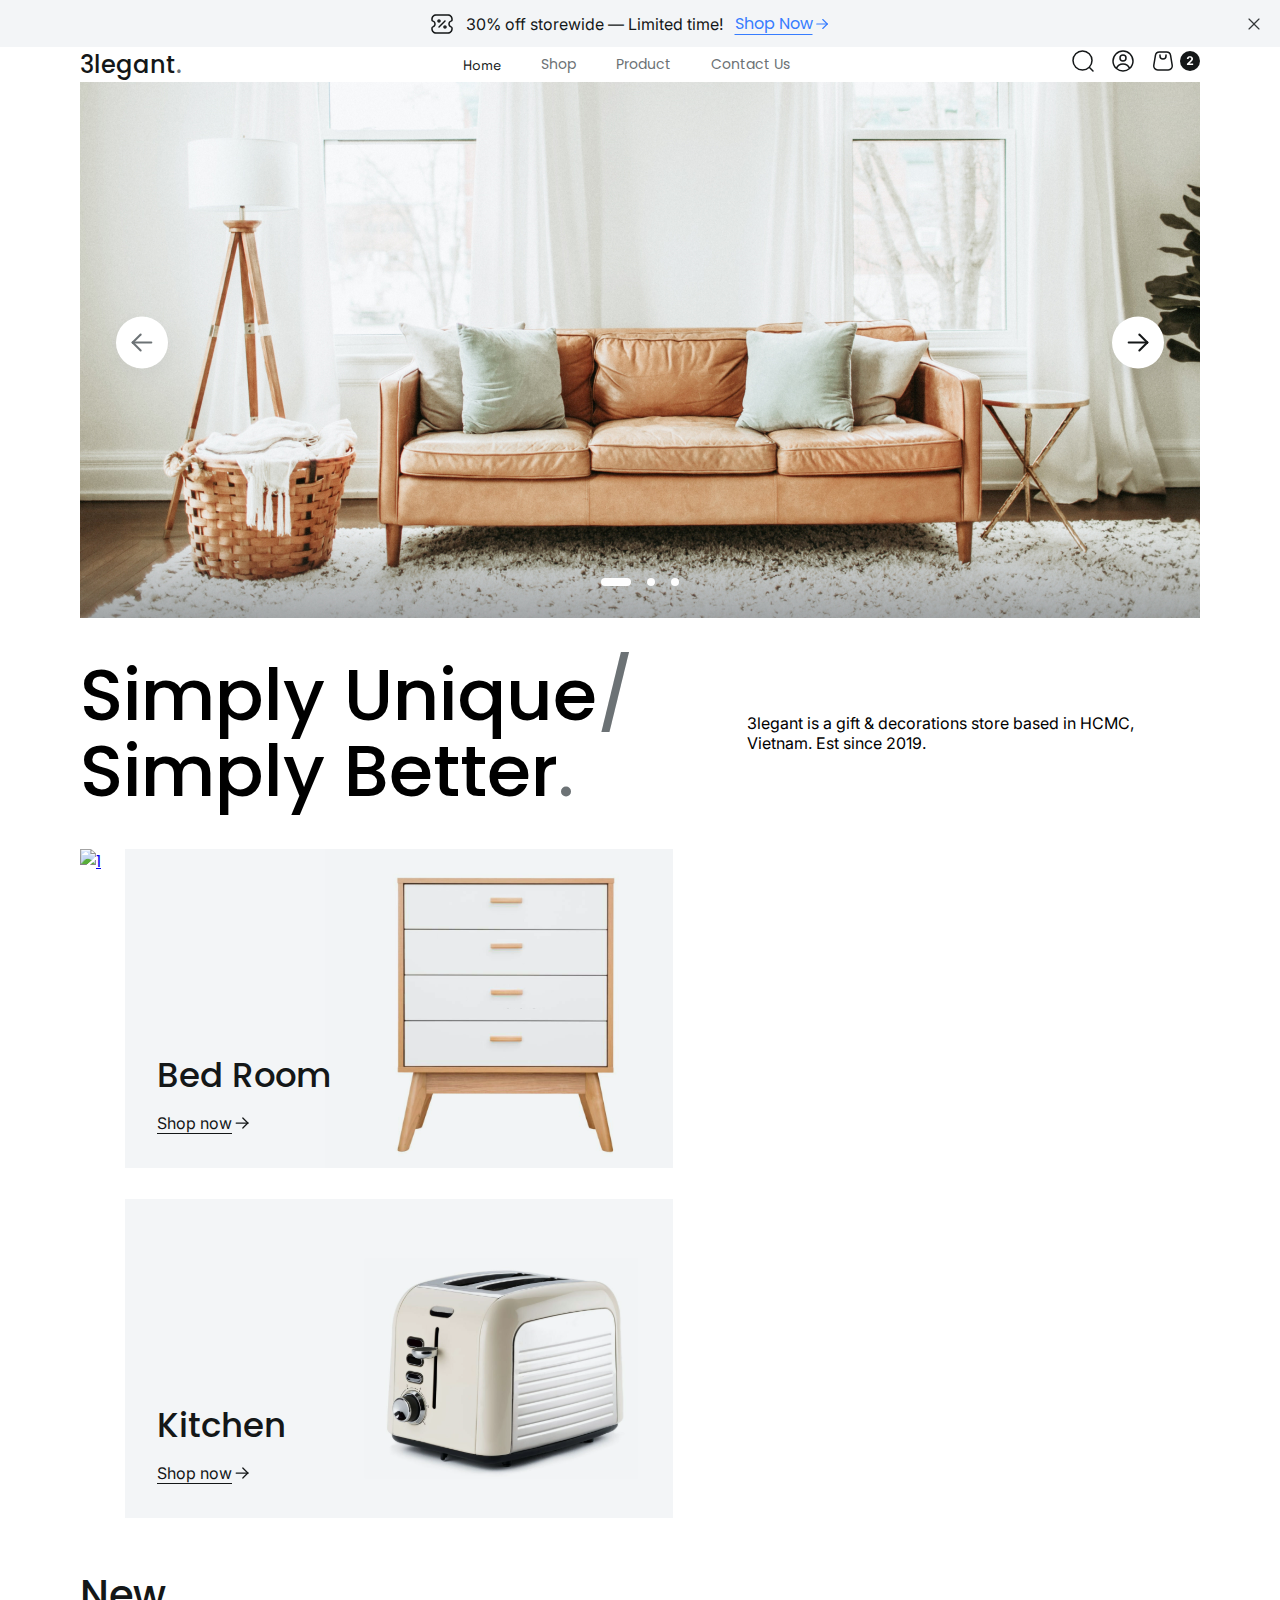
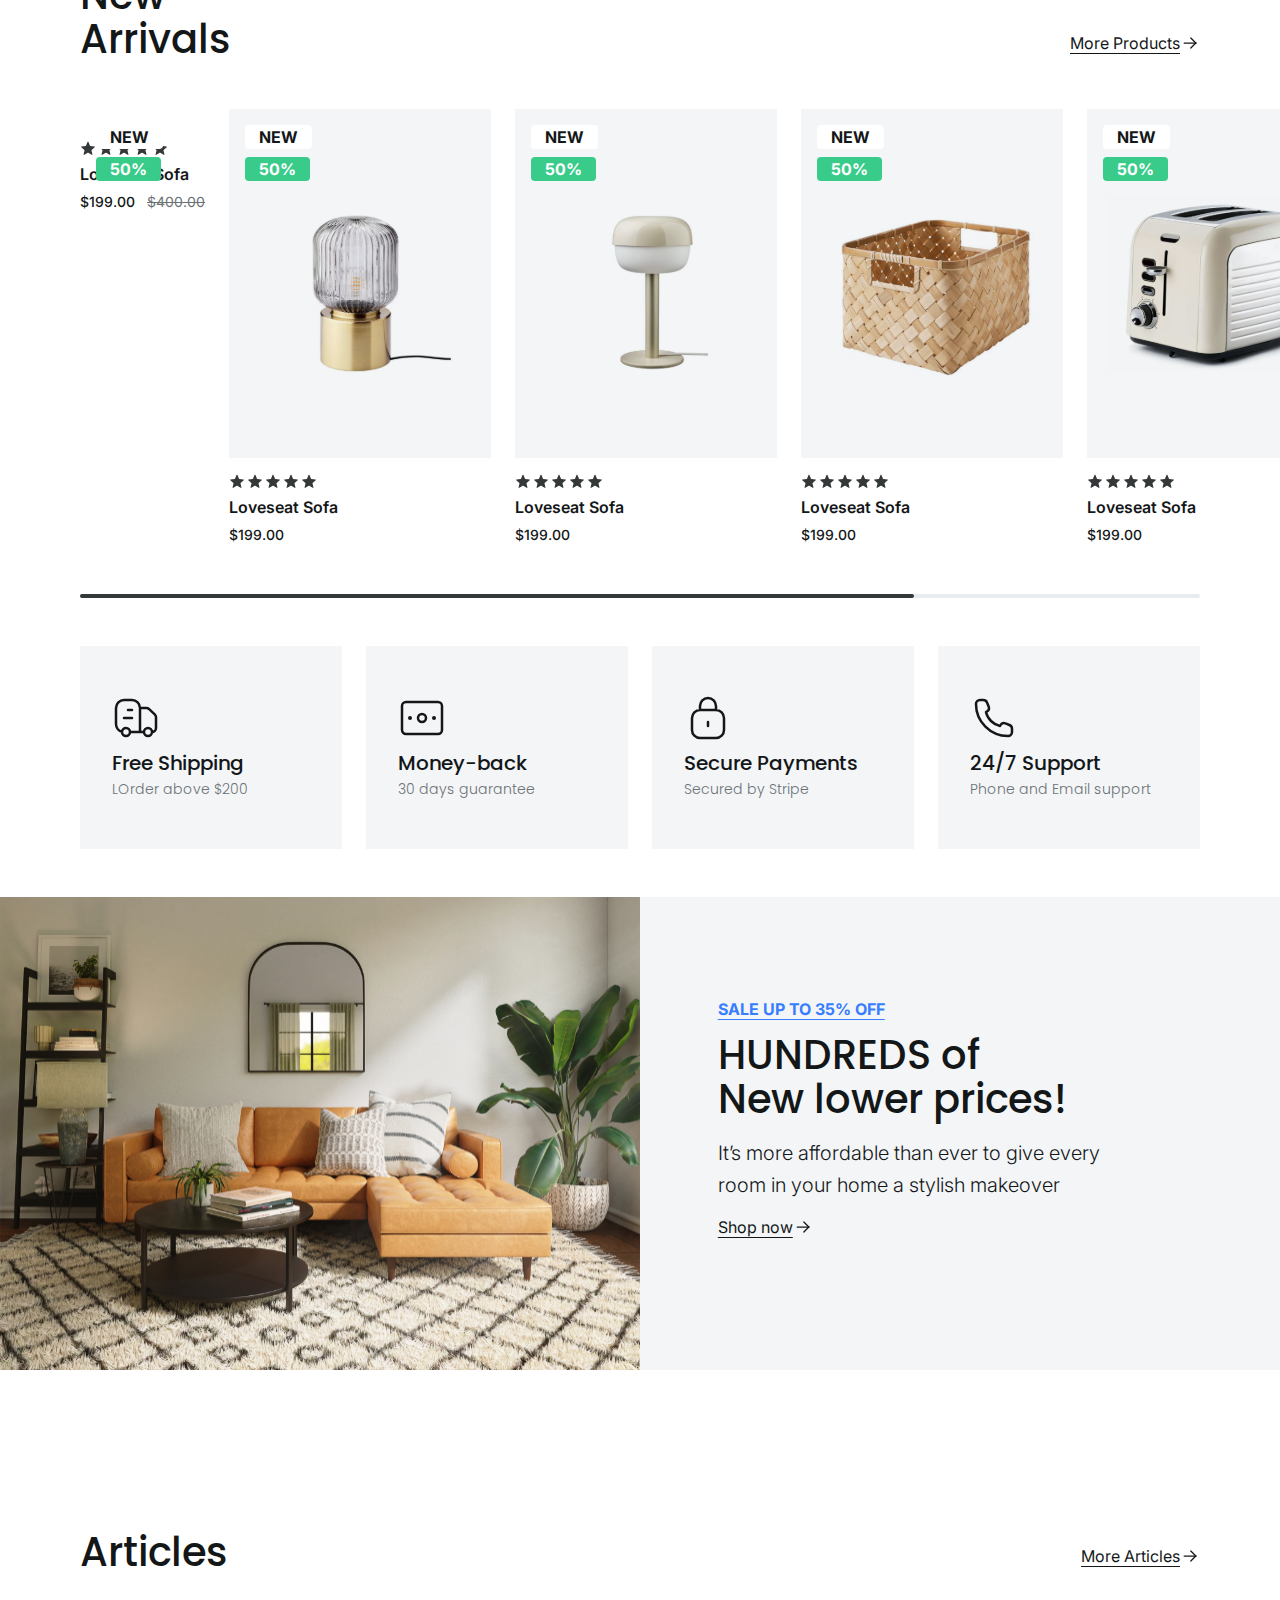
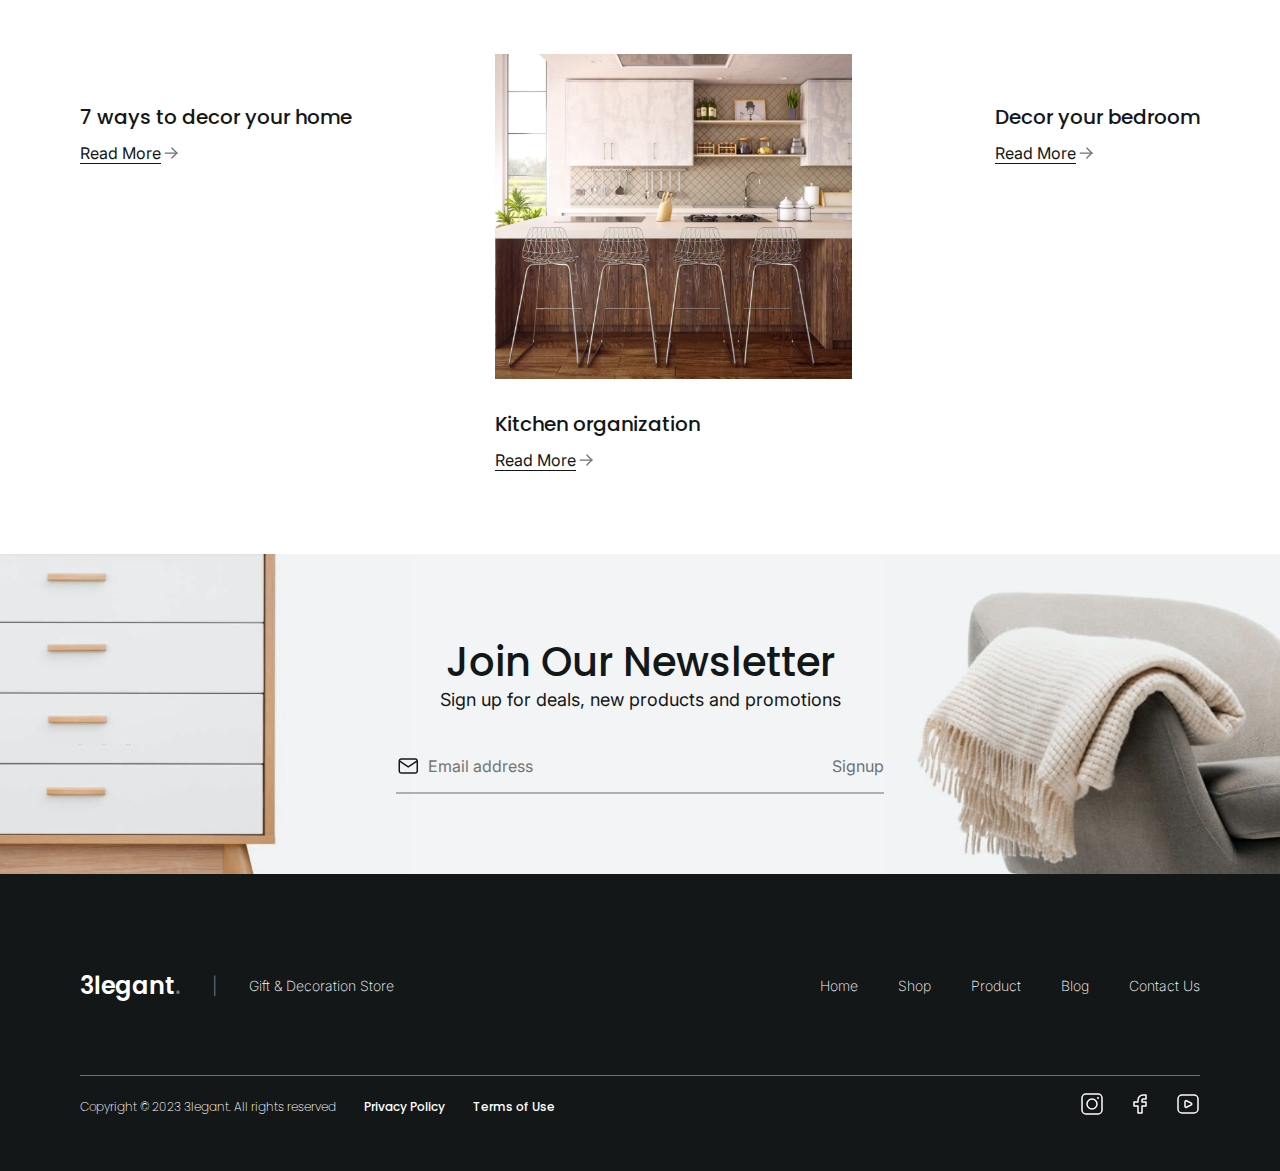
==== 1str.html @ 4059d868 "начало 2 страницы" ====
<!DOCTYPE html>
<html lang="ru">

<head>
    <meta charset="UTF-8">
    <meta name="viewport" content="width=device-width, initial-scale=1.0">
    <title>Document</title>

    <link rel="preconnect" href="https://fonts.googleapis.com">
    <link rel="preconnect" href="https://fonts.gstatic.com" crossorigin>
    <link
        href="https://fonts.googleapis.com/css2?family=Montserrat:wght@100..900&family=Poppins:ital,wght@0,100;0,200;0,300;0,400;0,500;0,600;0,700;0,800;0,900;1,100;1,200;1,300;1,400;1,500;1,600;1,700;1,800;1,900&display=swap"
        rel="stylesheet">
    <link rel="preconnect" href="https://fonts.googleapis.com">
    <link rel="preconnect" href="https://fonts.gstatic.com" crossorigin>
    <link
        href="https://fonts.googleapis.com/css2?family=Inter:ital,opsz,wght@0,14..32,100..900;1,14..32,100..900&family=Montserrat:wght@100..900&family=Poppins:ital,wght@0,100;0,200;0,300;0,400;0,500;0,600;0,700;0,800;0,900;1,100;1,200;1,300;1,400;1,500;1,600;1,700;1,800;1,900&display=swap"
        rel="stylesheet">
    <link rel="preconnect" href="https://fonts.googleapis.com">
    <link rel="preconnect" href="https://fonts.gstatic.com" crossorigin>
    <link
        href="https://fonts.googleapis.com/css2?family=Inter:ital,opsz,wght@0,14..32,100..900;1,14..32,100..900&family=Montserrat:wght@100..900&family=Poppins:ital,wght@0,100;0,200;0,300;0,400;0,500;0,600;0,700;0,800;0,900;1,100;1,200;1,300;1,400;1,500;1,600;1,700;1,800;1,900&family=Space+Grotesk:wght@300..700&display=swap"
        rel="stylesheet">
    <link rel="stylesheet" href="/main.css">
</head>

<body>
    <header>

        <section class="advert">
            <div class="top-slice">
                <div class="content">
                    <img src="/img/icon/ticket-percent.svg" alt="icon ticket">
                    <p>30% off storewide — Limited time!</p>
                    <a href="#">Shop Now <img class="arrow" src="/img/icon/arrow-right.svg" alt="icon"></a>
                </div>
                <div class="close">
                    <a href="#"><img src="/img/icon/close.svg" alt="close"></a>
                </div>
            </div>
        </section>

        <section class="navigation">
            <div class="bar">
                <div class="text-all">
                    <a href="#" class="title">3legant<span class="grey">.</span></a>
                </div>
                <nav class="nav-bar">
                    <a class="home" href="#">Home</a>
                    <a href="#">Shop</a>
                    <a href="#">Product</a>
                    <a href="#">Contact Us</a>
                </nav>
                <div class="icon-nav">
                    <a href="#"><img src="/img/icon/search 02.svg" alt="search"></a>
                    <a href="#"><img src="/img/icon/user-circle.svg" alt="avatar"></a>
                    <div class="shop-bag">
                        <a href="#"><img src="/img/icon/shopping bag.svg" alt="shop"></a>
                        <a href="#"><img src="/img/icon/number2.svg" alt="count"></a>
                    </div>
                </div>
            </div>
        </section>
    </header>
    <main>
        <section class="banner">
            <div class="slider">
                <div class="slide">
                    <img src="/img/bacground-img/Image Placeholder.jpg" alt="ioio">
                    <div class="button1">
                        <a href="#"><img src="/img/icon/Button2.svg" alt=""></a>
                    </div>
                    <div class="button2">
                        <a href="#"><img src="/img/icon/Button.svg" alt=""></a>
                    </div>
                    <div class="point">
                        <a href="#"><img src="/img/icon/Navigation Dots.svg" alt=""></a>
                    </div>
                </div>
            </div>
        </section>
        <section class="frame">
            <div class="title2">
                <p>Simply Unique<span class="grey">/</span></p>
                <p>Simply Better<span class="grey">.</span></p>
            </div>
            <div class="textp">
                <p>3legant is a gift & decorations store based in HCMC, Vietnam. Est since 2019.</p>
            </div>
        </section>
        <section class="card">
            <div class="placeholder">
                <a href="#"><img class="images" src="/img/bacground-img/Image Placeholder.svg" alt="1"></a>
                <div class="text-card1">
                    <a href="#" class="room">Living Room</a>
                    <a href="#" class="Shopnow">Shop now <img src="/img/icon/arrow-right-black.svg" alt="1"></a>
                </div>
            </div>
            <div class="small-card">
                <div class="small-card1">
                    <a href="#" class="card1"><img class="images" src="/img/bacground-img/Image card.svg" alt="2"></a>
                    <div class="text-card2">
                        <a href="#" class="room">Bed Room</a>
                        <a href="#" class="Shopnow">Shop now <img src="/img/icon/arrow-right-black.svg" alt="1"></a>
                    </div>
                </div>
                <div class="small-card2">
                    <a href="#" class="card2"><img class="images" src="/img/bacground-img/Image card2.svg" alt="3"></a>
                    <div class="text-card3">
                        <a href="#" class="room">Kitchen</a>
                        <a href="#" class="Shopnow">Shop now <img src="/img/icon/arrow-right-black.svg" alt="1"></a>
                    </div>
                </div>
            </div>
        </section>
        <section class="catalog">
            <div class="title-catalog">
                <a href="#" class="titlecatalog">New<br>Arrivals</a>
                <a href="#" class="Shopnow">More Products<img class="arrow" src="/img/icon/arrow-right-black.svg"
                        alt="icon"></a>
            </div>
            <div class="catalog-card">
                <div class="catalog-card-with-text">
                    <div class="catalog-img">
                        <img class="images" src="/img/bacground-img/sofa.svg" alt="">
                        <div class="buttons-line">
                            <button class="new">NEW</button>
                            <button class="new sale">50%</button>
                        </div>
                        <button class="hover-buttons-1">Add to cart</button>
                        <button class="hover-buttons-2"><img src="/img/icon/add to ❤️ wishlist.svg" alt=""></button>
                    </div>
                    <div class="catalog-text">
                        <button>
                            <img src="/img/icon/Star Icon.svg" alt="">
                            <img src="/img/icon/Star Icon.svg" alt="">
                            <img src="/img/icon/Star Icon.svg" alt="">
                            <img src="/img/icon/Star Icon.svg" alt="">
                            <img src="/img/icon/Star Icon.svg" alt="">
                        </button>
                        <a href="#" class="catalog-text-name">Loveseat Sofa</a>
                        <div class="prices">
                            <a href="#" class="price-now">$199.00</a>
                            <a href="#" class="price-befor">$400.00</a>
                        </div>
                    </div>
                </div>
                <div class="catalog-card-with-text">
                    <div class="catalog-img">
                        <img class="images" src="/img/bacground-img/lamp.svg" alt="">
                        <div class="buttons-line">
                            <button class="new">NEW</button>
                            <button class="new sale">50%</button>
                        </div>
                        <button class="hover-buttons-1">Add to cart</button>
                        <button class="hover-buttons-2"><img src="/img/icon/add to ❤️ wishlist.svg" alt=""></button>
                    </div>
                    <div class="catalog-text">
                        <button>
                            <img src="/img/icon/Star Icon.svg" alt="">
                            <img src="/img/icon/Star Icon.svg" alt="">
                            <img src="/img/icon/Star Icon.svg" alt="">
                            <img src="/img/icon/Star Icon.svg" alt="">
                            <img src="/img/icon/Star Icon.svg" alt="">
                        </button>
                        <a href="#" class="catalog-text-name">Loveseat Sofa</a>
                        <a href="#" class="price-now">$199.00</a>
                    </div>
                </div>
                <div class="catalog-card-with-text">
                    <div class="catalog-img">
                        <img class="images" src="/img/bacground-img/plastic-lamp.svg" alt="">
                        <div class="buttons-line">
                            <button class="new">NEW</button>
                            <button class="new sale">50%</button>
                        </div>
                        <button class="hover-buttons-1">Add to cart</button>
                        <button class="hover-buttons-2"><img src="/img/icon/add to ❤️ wishlist.svg" alt=""></button>
                    </div>

                    <div class="catalog-text">
                        <button>
                            <img src="/img/icon/Star Icon.svg" alt="">
                            <img src="/img/icon/Star Icon.svg" alt="">
                            <img src="/img/icon/Star Icon.svg" alt="">
                            <img src="/img/icon/Star Icon.svg" alt="">
                            <img src="/img/icon/Star Icon.svg" alt="">
                        </button>
                        <a href="#" class="catalog-text-name">Loveseat Sofa</a>
                        <a href="#" class="price-now">$199.00</a>
                    </div>
                </div>
                <div class="catalog-card-with-text">
                    <div class="catalog-img">
                        <img class="images" src="/img/bacground-img/bag.svg" alt="">
                        <div class="buttons-line">
                            <button class="new">NEW</button>
                            <button class="new sale">50%</button>
                            <button class="hover-buttons-1">Add to cart</button>
                            <button class="hover-buttons-2"><img src="/img/icon/add to ❤️ wishlist.svg" alt=""></button>
                        </div>
                    </div>

                    <div class="catalog-text">
                        <button>
                            <img src="/img/icon/Star Icon.svg" alt="">
                            <img src="/img/icon/Star Icon.svg" alt="">
                            <img src="/img/icon/Star Icon.svg" alt="">
                            <img src="/img/icon/Star Icon.svg" alt="">
                            <img src="/img/icon/Star Icon.svg" alt="">
                        </button>
                        <a href="#" class="catalog-text-name">Loveseat Sofa</a>
                        <a href="#" class="price-now">$199.00</a>
                    </div>
                </div>
                <div class="catalog-card-with-text">
                    <div class="catalog-img">
                        <img class="images" src="/img/bacground-img/toaster3.svg" alt="">
                        <div class="buttons-line">
                            <button class="new">NEW</button>
                            <button class="new sale">50%</button>
                        </div>
                        <button class="hover-buttons-1">Add to cart</button>
                        <button class="hover-buttons-2"><img src="/img/icon/add to ❤️ wishlist.svg" alt=""></button>
                    </div>

                    <div class="catalog-text">
                        <button>
                            <img src="/img/icon/Star Icon.svg" alt="">
                            <img src="/img/icon/Star Icon.svg" alt="">
                            <img src="/img/icon/Star Icon.svg" alt="">
                            <img src="/img/icon/Star Icon.svg" alt="">
                            <img src="/img/icon/Star Icon.svg" alt="">
                        </button>
                        <a href="#" class="catalog-text-name">Loveseat Sofa</a>
                        <a href="#" class="price-now">$199.00</a>
                    </div>
                </div>
            </div>
            <div class="range-slider">
                <input type="range" min="0" max="4" value="0" step="2" class="slider-range" />
            </div>
        </section>
        <section class="advice">
            <div class="greycard">
                <a href="#"><img src="/img/icon/fast delivery.svg" alt=""></a>
                <a href="#" class="smtext-1">Free Shipping</a>
                <a href="#" class="smtext-2">LOrder above $200</a>
            </div>
            <div class="greycard">
                <a href="#"><img src="/img/icon/money.svg" alt=""></a>
                <a href="#" class="smtext-1">Money-back</a>
                <a href="#" class="smtext-2">30 days guarantee</a>
            </div>
            <div class="greycard">
                <a href="#"><img src="/img/icon/lock 01.svg" alt=""></a>
                <a href="#" class="smtext-1">Secure Payments</a>
                <a href="#" class="smtext-2">Secured by Stripe</a>
            </div>
            <div class="greycard">
                <a href="#"><img src="/img/icon/call.svg" alt=""></a>
                <a href="#" class="smtext-1">24/7 Support</a>
                <a href="#" class="smtext-2">Phone and Email support</a>
            </div>
        </section>
        <section class="baner2">
            <img class="image-baner" src="/img/bacground-img/interier.svg" alt="">
            <div class="block-baner">
                <div class="text-banner">
                    <a href="#" class="sale-up">SALE UP TO 35% OFF</a>
                    <a href="#" class="titlecatalog">HUNDREDS of <br>New lower prices!</a>
                    <a href="#" class="regular-text">It’s more affordable than ever to give every<br> room in your home
                        a
                        stylish makeover</a>
                    <a href="#" class="Shopnow">Shop now <img src="/img/icon/arrow-right-black.svg" alt="1"></a>
                </div>
            </div>
        </section>
        <section class="article">
            <div class="title-catalog article">
                <a href="#" class="titlecatalog">Articles</a>
                <a href="#" class="Shopnow">More Articles<img class="arrow" src="/img/icon/arrow-right-black.svg"
                        alt="icon"></a>
            </div>
            <div class="images-art">
                <div class="imgart">
                    <div class="images-art-img">
                        <img src="/img/bacground-img/img container1.svg" alt="">
                    </div>
                    <div class="images-art-a">
                        <a href="#" class="smtext-1">7 ways to decor your home</a>
                        <a href="#" class="Shopnow">Read More <img src="/img/icon/arrow-grey.svg" alt="1"></a>
                    </div>
                </div>
                <div class="imgart">
                    <div class="images-art-img">
                        <img src="/img/bacground-img/img container2.svg" alt="">
                    </div>
                    <div class="images-art-a">
                        <a href="#" class="smtext-1">Kitchen organization</a>
                        <a href="#" class="Shopnow">Read More <img src="/img/icon/arrow-grey.svg" alt="1"></a>
                    </div>
                </div>
                <div class="imgart">
                    <div class="images-art-img">
                        <img src="/img/bacground-img/img container3.svg" alt="">
                    </div>
                    <div class="images-art-a">
                        <a href="#" class="smtext-1">Decor your bedroom</a>
                        <a href="#" class="Shopnow">Read More <img src="/img/icon/arrow-grey.svg" alt=" 1"></a>
                    </div>
                </div>
            </div>
        </section>
        <section class="email">
            <div class="email-banner">
                <img src="/img/bacground-img/emailbanner2.svg" alt="">
                <a class="titlecatalog paragraf-1" href="#">Join Our Newsletter</a>
                <a class="paragraf-2" href="#">Sign up for deals, new products and
                    promotions</a>
                <div class="email-form">
                    <input type="email" class="email-input" placeholder="Email address" />
                    <a href="#">Signup</a>
                </div>
            </div>
            </div>
        </section>
    </main>
    <footer>
        <div class="footer-all">
            <div class="footer-bar">
                <div class="footer-title-text">
                    <a href="#" class="footer-title-1">3legant<span class="grey">.</span></a>
                    <span class="grey stick">|</span>
                    <a href="#" class="footer-title-2">Gift & Decoration Store</a>
                </div>
                <nav class="footer-nav">
                    <a class="footer-title-2" href="#">Home</a>
                    <a class="footer-title-2" href="#">Shop</a>
                    <a class="footer-title-2" href="/2str.html">Product</a>
                    <a class="footer-title-2" href="#">Blog</a>
                    <a class="footer-title-2" href="#">Contact Us</a>
                </nav>
            </div>
            <div class="footer-bar foot-bar-all">
                <div class="footer-left-line">
                    <a href="#">Copyright © 2023 3legant. All rights reserved</a>
                    <a class="line-fat" href="#"><span>Privacy Policy</span></a>
                    <a class="line-fat" href="#"><span>Terms of Use</span></a>
                </div>
                <div class="footer-icon">
                    <a href="#"><img src="/img/icon/instagram.svg" alt=""></a>
                    <a href="#"><img src="/img/icon/facebook.svg" alt=""></a>
                    <a href="#"><img src="/img/icon/youtube.svg" alt=""></a>
                </div>
            </div>
        </div>

    </footer>
    <script src="/node.js"></script>
</body>

</html>
---- main.css ----
* {
    box-sizing: border-box;
    margin: 0;
    padding: 0;
}

p {
    margin-bottom: 0;
}

body {
    background-color: #ffff;
    font-family: "Poppins", sans-serif;
    font-style: normal;

}

.top-slice {
    background-color: #F3F5F7;
    display: flex;
    align-items: center;
    justify-content: center;
    padding: 11px 16px;
}

.content {
    display: flex;
    align-items: center;
    justify-content: space-around;
    gap: 12px;
    margin-left: auto;
}

.content p {
    font-family: "Inter", sans-serif;
    color: #141718;
}

.top-slice a {
    color: #377DFF;
    align-content: center;
    text-decoration: underline;
    text-underline-position: under;
    display: flex;
    align-items: center;
}

.close {
    margin-left: auto;
}

.bar {
    display: flex;
    align-items: center;
    justify-content: space-between;
    max-width: 1120px;
    margin: 0 auto;
}

.nav-bar .home {
    font-family: "Space Grotesk", sans-serif;
    color: #141718;
}

.title {
    color: #141718;
    font-weight: 500;
    text-decoration: none;
    font-size: 24px;
}

.grey {
    color: #6C7275;
    font-weight: 500;
}

.nav-bar {
    display: flex;
    align-items: center;
    justify-content: center;
    gap: 40px;
    font-size: 14px;
}

.nav-bar a {
    text-decoration: none;
    color: #6C7275;
}

.icon-nav {
    display: flex;
    align-items: center;
    justify-content: center;
    gap: 16px;
}

.shop-bag {
    display: flex;
    align-items: center;
    justify-content: space-between;
    gap: 5px;
}

.slider {
    display: flex;
    justify-content: center;
    align-items: center;
    max-width: 1120px;
    margin: 0 auto;
}

.slide {
    position: relative;
}

.button1 {
    position: absolute;
    top: 50%;
    transform: translateY(-50%);
    left: 20px;
}

.button2 {
    position: absolute;
    top: 50%;
    right: 20px;
    transform: translateY(-50%);
}

.point {
    position: absolute;
    bottom: 32px;
    left: 50%;
    transform: translateY(-50%);
    transform: translateX(-50%);
}

.frame {
    display: flex;
    justify-content: space-between;
    align-items: center;
    max-width: 1120px;
    margin: 0 auto;
    padding: 32px 0 40px 0;
}

.title2 {
    font-size: 72px;
    text-wrap: nowrap;
    font-weight: 500;
    line-height: 76px;
}

.textp {
    font-family: "Inter", sans-serif;
    font-size: 16px;
    max-width: 453px;
}

.card {
    display: flex;
    max-width: 1120px;
    margin: 0 auto;
    gap: 24px;
}

.small-card {
    display: flex;
    flex-direction: column;
    gap: 24px;

}

.small-card1 {
    position: relative;
}

.small-card2 {
    position: relative;
}

.placeholder {
    position: relative;
}

.text-card1 {
    display: flex;
    flex-direction: column;
    position: absolute;
    gap: 12px;
    top: 48px;
    left: 48px;
}

.Shopnow {
    font-family: "Inter", sans-serif;
    color: #141718;
    text-decoration: underline;
    text-underline-position: under;
    display: flex;
    align-items: center;
}

.room {
    font-size: 34px;
    text-decoration: none;
    color: #141718;
    font-weight: 500;
}

.text-card2 {
    display: flex;
    flex-direction: column;
    position: absolute;
    gap: 12px;
    top: 201px;
    left: 32px;
}

.text-card3 {
    display: flex;
    flex-direction: column;
    position: absolute;
    gap: 12px;
    top: 201px;
    left: 32px;
}

.title-catalog {
    display: flex;
    justify-content: space-between;
    align-items: last baseline;
    max-width: 1120px;
    margin: 0 auto;
    padding: 48px 0;
}

.titlecatalog {
    font-weight: 500;
    font-size: 40px;
    text-decoration: none;
    color: #141718;
    line-height: 44px;
}

.catalog {
    overflow: hidden;
}

.catalog-card {
    display: flex;
    gap: 24px;
    max-width: 1120px;
    margin: 0 auto;
}

.catalog-text button {
    display: flex;
    gap: 2px;
    border: none;
    cursor: pointer;
    background-color: #fff;
    padding-top: 12px;
}

.catalog-text {
    display: flex;
    flex-direction: column;
    gap: 4px;
}

.catalog-card-with-text {
    font-family: "Inter", sans-serif;
    display: flex;
    flex-direction: column;
}

.catalog-text-name {
    font-weight: 600;
    font-size: 16px;
    line-height: 26px;
    color: #141718;
    text-decoration: none;
}

.prices {
    display: flex;
    gap: 12px;
}

.price-now {
    text-decoration: none;
    color: #141718;
    font-size: 14px;
    line-height: 22px;
    font-weight: 500;
}

.price-befor {
    color: #6C7275;
    text-decoration: line-through;
    font-size: 14px;
    line-height: 22px;
    font-weight: 400;
}

.catalog-img {
    position: relative;
}

.catalog-img button {
    cursor: pointer;
}

.buttons-line button {
    border: none;
}

.hover-buttons-1 {
    display: none;
    position: absolute;
    background-color: #141718;
    border: none;
    color: #FFFFFF;
    font-weight: 400;
    font-size: 16px;
    line-height: 28px;
    letter-spacing: -0.4px;
    padding: 9px 74px;
    border-radius: 8px;
    bottom: 16px;
    left: 16px;
}

.hover-buttons-2 {
    display: none;
    position: absolute;
    top: 16px;
    right: 16px;
    background-color: none;
    border: none;
}

.buttons-line {
    display: flex;
    flex-direction: column;
    gap: 8px;
}

.catalog-img button {
    font-family: "Inter", sans-serif;
}

.new {
    position: absolute;
    background-color: #FFFFFF;
    color: #141718;
    padding: 4px 14px;
    border-radius: 4px;
    font-size: 16px;
    line-height: 16px;
    font-weight: 700;
    top: 16px;
    left: 16px;
}

.sale {
    background-color: #38CB89;
    color: #fff;
    top: 48px;
}


.range-slider {
    display: flex;
    justify-content: center;
    margin: 48px 0 48px 0;
}

.slider-range {
    -webkit-appearance: none;
    width: 1120px;
    height: 4px;
    background: #E8ECEF;
    border-radius: 80px;
    outline: none;
    cursor: pointer;
}

.slider-range::-webkit-slider-thumb {
    -webkit-appearance: none;
    width: 834px;
    height: 4px;
    background: #343839;
    border-radius: 80px;
    cursor: pointer;
}

.slider-range::-moz-range-thumb {
    width: 834px;
    height: 4px;
    background: #343839;
    border-radius: 80px;
    cursor: pointer;
}

.advice {
    display: grid;
    grid-template-columns: 1fr 1fr 1fr 1fr;
    gap: 24px;
    max-width: 1120px;
    margin: 0 auto;
    padding: 0 0 48px 0;
}

.greycard {
    background-color: #F3F5F7;
    display: flex;
    flex-direction: column;
    padding: 48px 32px;
}

.smtext-1 {
    line-height: 28px;
    text-decoration: none;
    color: #141718;
    font-weight: 500;
    font-size: 20px;
}

.smtext-2 {
    line-height: 24px;
    text-decoration: none;
    color: #6C7275;
    font-weight: 300;
    font-size: 14px;
}

.baner2 {
    display: grid;
    grid-template-columns: 1fr 1fr;
}

.image-baner {
    width: 100%;
}

.block-baner {
    position: relative;
    background-color: #F3F5F7;
}

.text-banner {
    position: absolute;
    top: 47%;
    left: 42%;
    transform: translateX(-50%) translateY(-50%);
    display: flex;
    flex-direction: column;
    gap: 16px;
    text-wrap: nowrap;
}

.regular-text {
    font-family: "Inter", sans-serif;
    font-weight: 300;
    line-height: 32px;
    font-size: 20px;
    text-decoration: none;
    color: #141718;
}


.sale-up {
    font-family: "Inter", sans-serif;
    font-weight: 700;
    color: #377DFF;
    align-content: center;
    text-decoration: underline;
    text-underline-position: under;
    display: flex;
    align-items: center;
    line-height: 16px;
}

.article {
    padding: 80px 0 40px 0;
}

.images-art {
    display: flex;
    max-width: 1120px;
    margin: 0 auto;
    justify-content: space-between;
}

.images-art-img {
    padding-bottom: 24px;
}

.images-art-a {
    display: flex;
    flex-direction: column;
    gap: 8px;
    line-height: 28px;
}

.article {
    padding-bottom: 80px;
}

.email-banner {
    position: relative;
    display: grid;
    grid-template-columns: 1fr;
}

.email-banner img {
    width: 100%;
}

.paragraf-1 {
    position: absolute;
    top: 27%;
    left: 50%;
    transform: translateX(-50%);
}

.paragraf-2 {
    position: absolute;
    font-family: "Inter", sans-serif;
    text-decoration: none;
    color: #141718;
    font-size: 18px;
    line-height: 30px;
    top: 41%;
    left: 50%;
    transform: translateX(-50%);
}

.email-form input {
    background: url(/img/icon/email.svg) no-repeat scroll 0;
    padding: 0 60px 0 32px;
    font-family: "Inter", sans-serif;
    font-size: 16px;
    line-height: 28px;
    border: none;
    width: 100%;
}

.email-form input:focus {
    outline: none;
}

.email-form {
    position: absolute;
    left: 50%;
    transform: translateX(-50%);
    bottom: 25%;
    display: grid;
    grid-template-columns: 9fr 1fr;
    max-width: 488px;
    align-items: center;
    border-bottom-style: solid;
    border-bottom-width: 2px;
    border-bottom-color: #6c727585;
    padding: 12px 0px;
}

.email-form a {
    font-family: "Inter", sans-serif;
    font-size: 16px;
    line-height: 28px;
    font-weight: 400;
    text-decoration: none;
    color: #6C7275;
}

footer {
    background-color: #141718;
}

.footer-all {
    display: grid;
    grid-template-rows: 1fr 1fr;
    gap: 57px;
    max-width: 1120px;
    margin: 0 auto;
    padding: 80px 0 32px 0;
}


.footer-bar {
    display: flex;
    justify-content: space-between;
}

.foot-bar-all {
    padding: 16px 0;
    border-top-color: #6C7275;
    border-top-style: solid;
    border-top-width: 0.5px;
}

.footer-title-text {
    display: flex;
    align-items: center;
    justify-content: center;
    gap: 32px;
}

.stick {
    font-size: 24px;
    font-weight: 200;
}

.footer-title-1 {
    color: #FFFFFF;
    text-decoration: none;
    font-size: 24px;
    line-height: 24px;
    font-weight: 600;
}

.footer-title-2 {
    font-family: "Inter", sans-serif;
    color: #FFFFFF;
    text-decoration: none;
    font-size: 14px;
    line-height: 22px;
    font-weight: 200;
}

.footer-nav {
    display: flex;
    justify-content: space-around;
    align-items: center;
    gap: 40px;
}

.footer-left-line {
    display: flex;
    align-items: center;
    justify-content: space-between;
    gap: 28px;
}

.footer-left-line a {
    color: #FFFFFF;
    text-decoration: none;
    font-size: 12px;
    line-height: 20px;
    font-weight: 200;
}

.line-fat span {
    font-weight: 500;
}

.footer-icon {
    display: flex;
    align-items: center;
    justify-content: space-between;
    gap: 24px;
}

.catalog-img:hover {
    .hover-buttons-1 {
        display: inline;
    }

    .hover-buttons-2 {
        display: inline;
    }
}

.bread-crop {
    display: flex;
    align-items: center;
    justify-content: flex-start;
    max-width: 1120px;
    margin: 0 auto;
    gap: 16px;
}

.bread-crop img {
    padding: 0 4px;
}

.bread-crop a {
    font-family: "Inter", sans-serif;
    font-weight: 500;
    font-size: 14px;
    line-height: 24px;
    color: #6C7275;
    text-decoration: none;
}

@media(max-width: 900px) {
    .frame {
        display: flex;
        flex-direction: column;
        gap: 10px;
    }

}
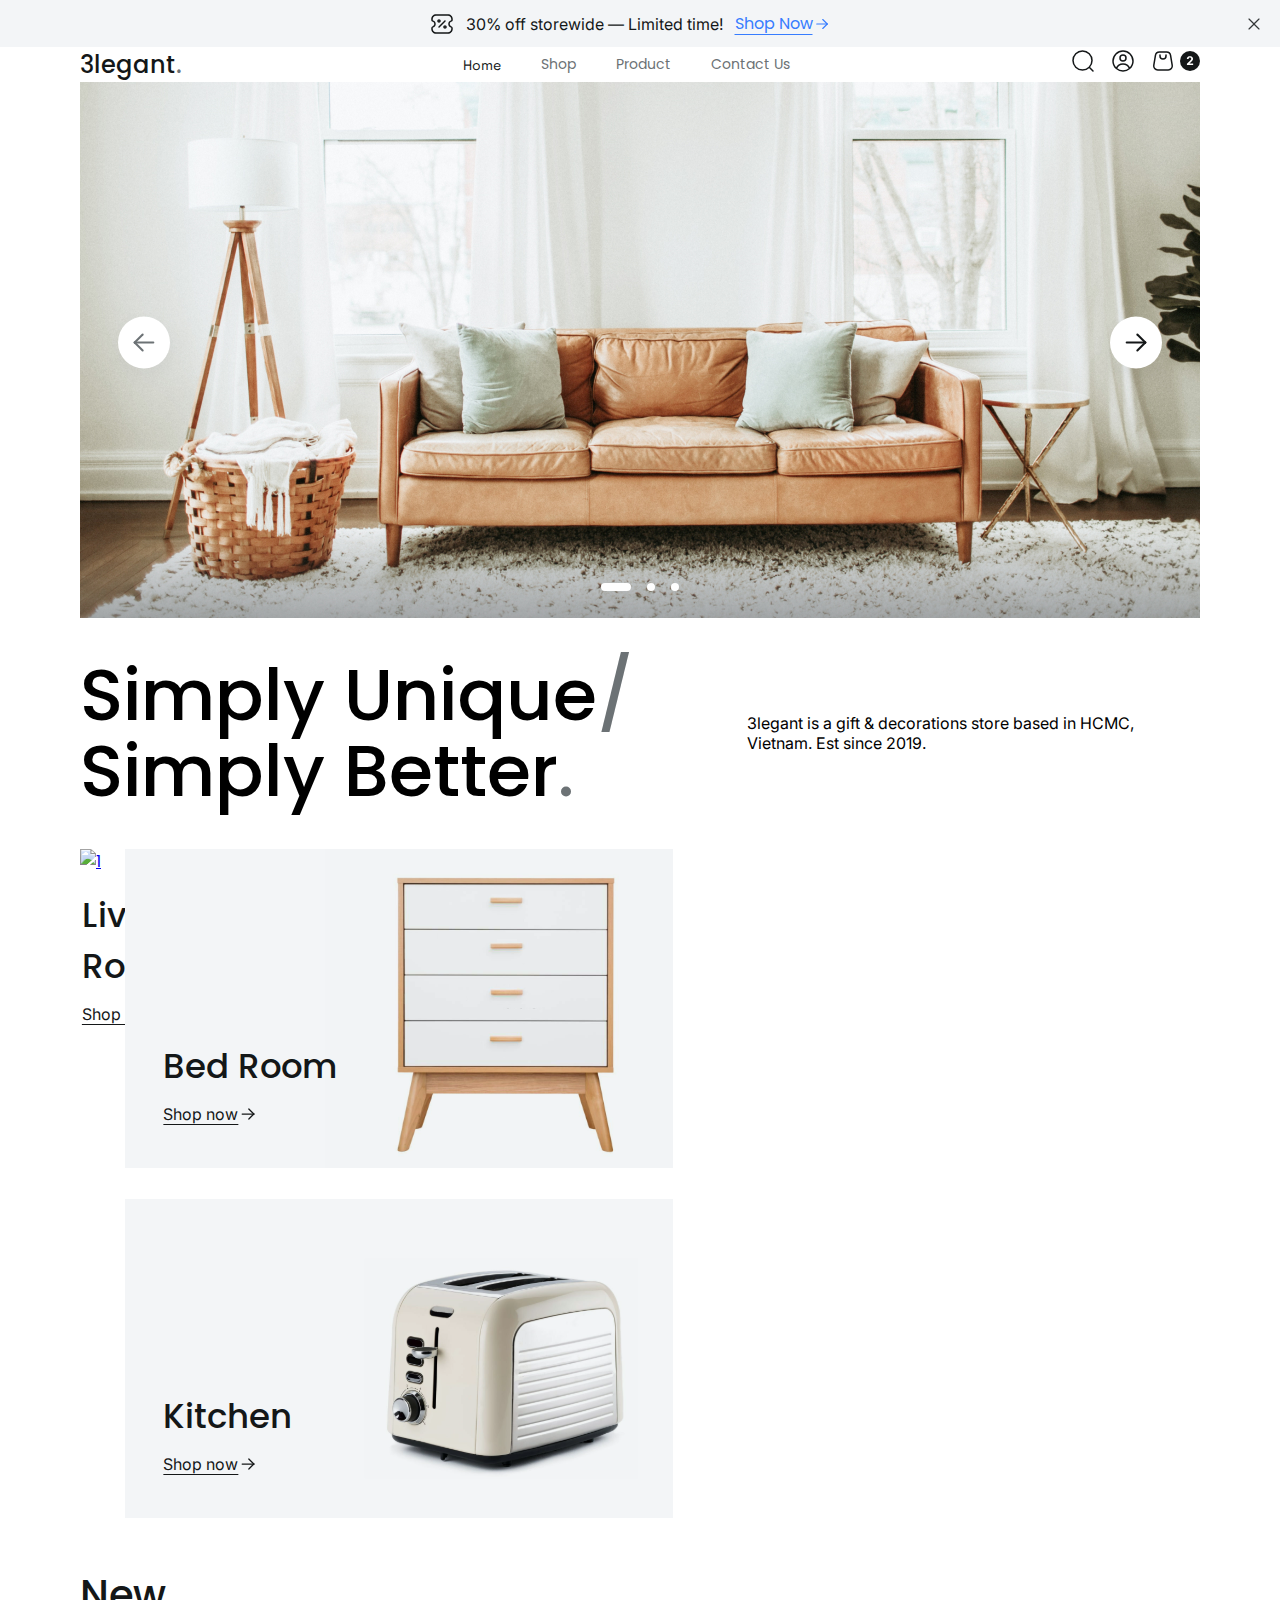
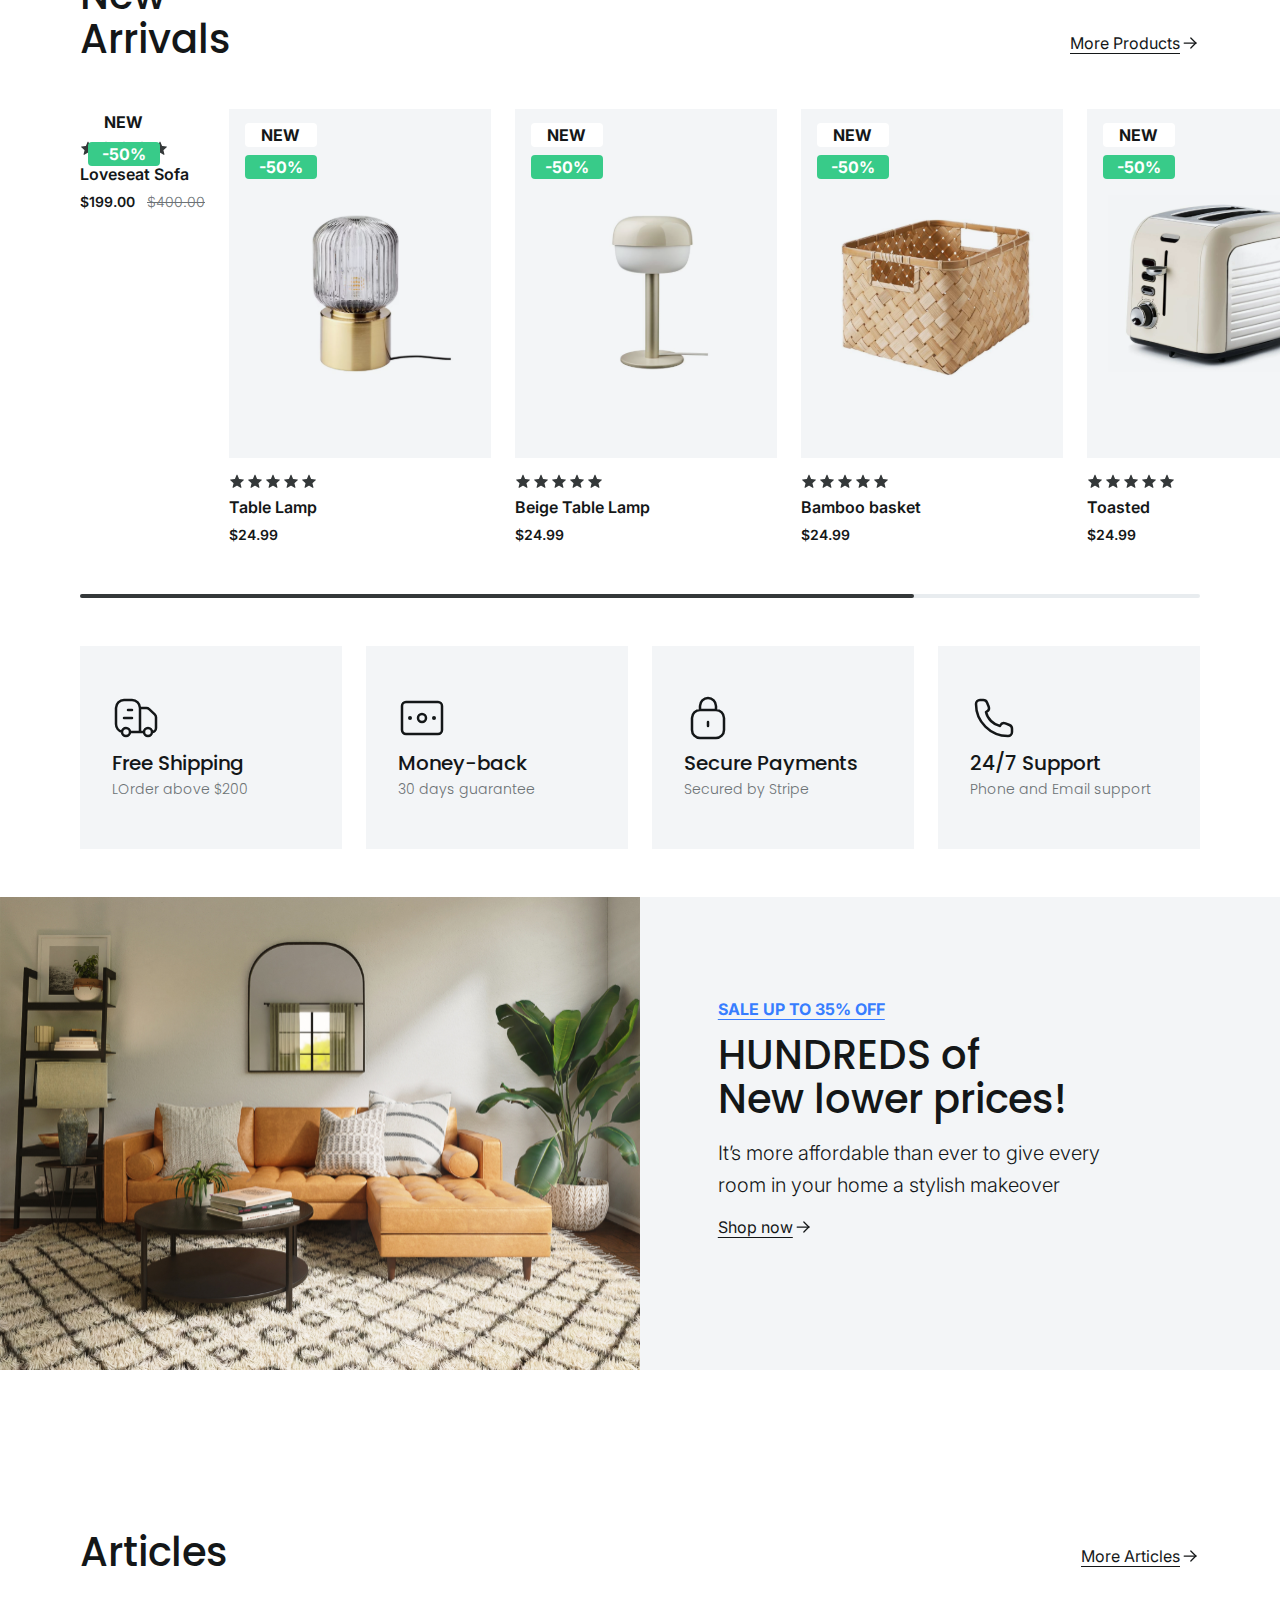
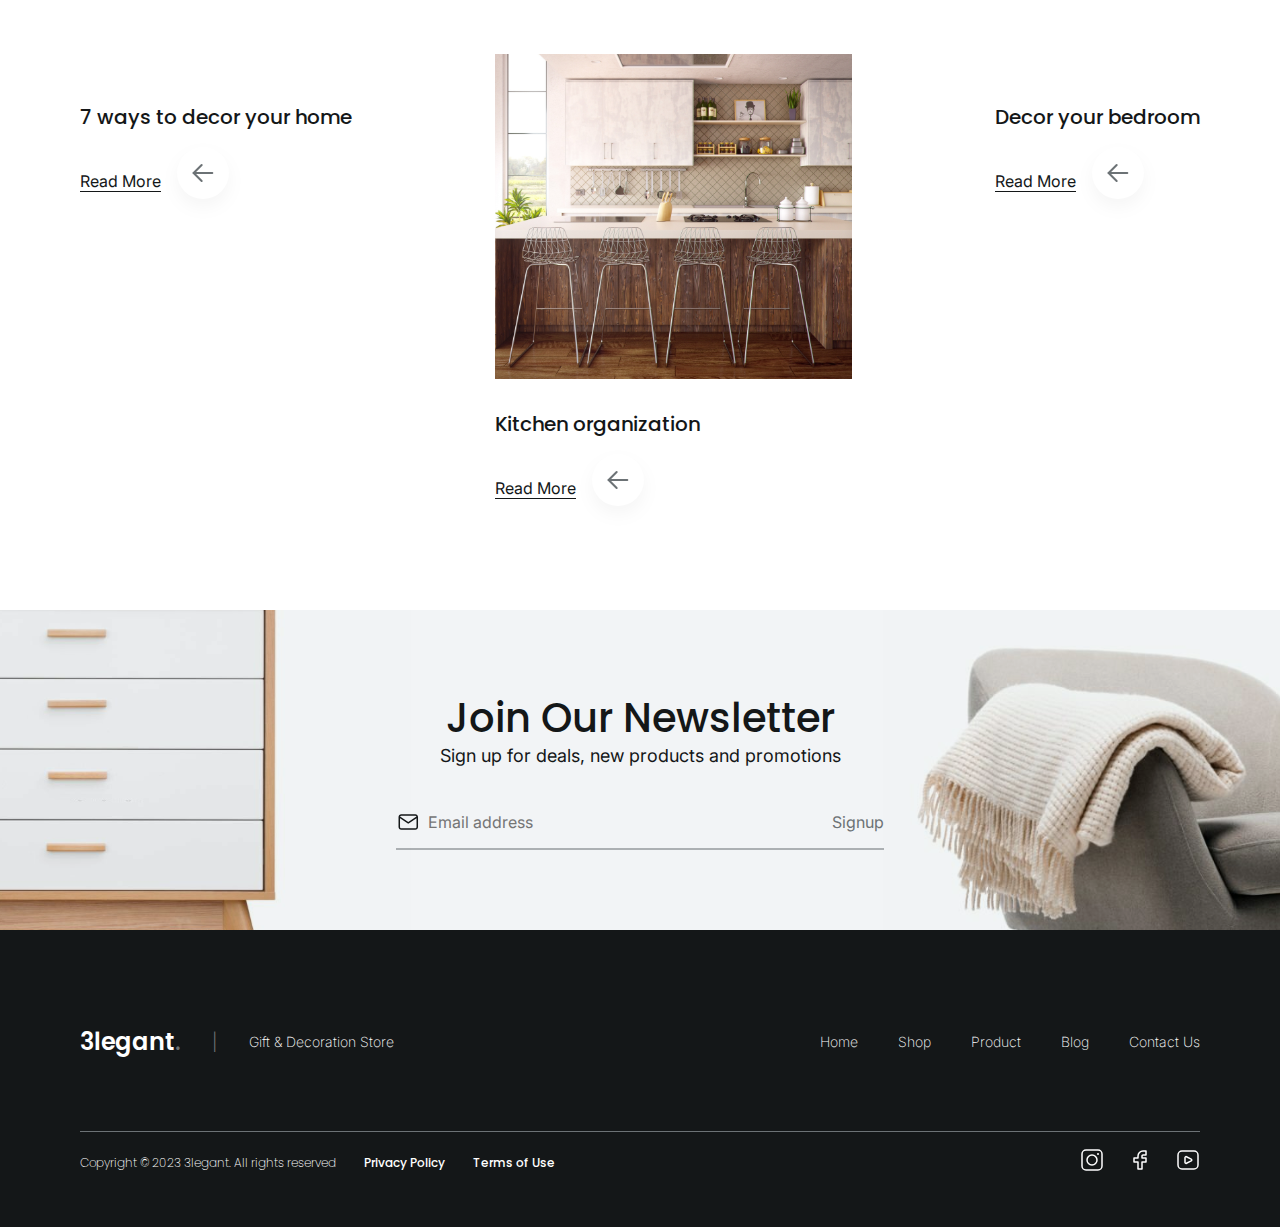
==== commit 7c4d4749: "полностью карточка товара (не страница)" ====
--- a/1str.html
+++ b/1str.html
@@ -67,15 +67,9 @@
             <div class="slider">
                 <div class="slide">
                     <img src="/img/bacground-img/Image Placeholder.jpg" alt="ioio">
-                    <div class="button1">
-                        <a href="#"><img src="/img/icon/Button2.svg" alt=""></a>
-                    </div>
-                    <div class="button2">
-                        <a href="#"><img src="/img/icon/Button.svg" alt=""></a>
-                    </div>
-                    <div class="point">
-                        <a href="#"><img src="/img/icon/Navigation Dots.svg" alt=""></a>
-                    </div>
+                    <a class="button1" href="#"><img src="/img/icon/Button.svg" alt=""></a>
+                    <a class="button2" href="#"><img src="/img/icon/Button2.svg" alt=""></a>
+                    <a class="point" href="#"><img src="/img/icon/Navigation Dots.svg" alt=""></a>
                 </div>
             </div>
         </section>
@@ -125,13 +119,13 @@
                         <img class="images" src="/img/bacground-img/sofa.svg" alt="">
                         <div class="buttons-line">
                             <button class="new">NEW</button>
-                            <button class="new sale">50%</button>
-                        </div>
-                        <button class="hover-buttons-1">Add to cart</button>
-                        <button class="hover-buttons-2"><img src="/img/icon/add to ❤️ wishlist.svg" alt=""></button>
-                    </div>
-                    <div class="catalog-text">
-                        <button>
+                            <button class="new sale">-50%</button>
+                        </div>
+                        <button class="hover-buttons-1">Add to cart</button>
+                        <button class="hover-buttons-2"><img src="/img/icon/add to ❤️ wishlist.svg" alt=""></button>
+                    </div>
+                    <div class="catalog-text">
+                        <button class="rate-star">
                             <img src="/img/icon/Star Icon.svg" alt="">
                             <img src="/img/icon/Star Icon.svg" alt="">
                             <img src="/img/icon/Star Icon.svg" alt="">
@@ -150,21 +144,21 @@
                         <img class="images" src="/img/bacground-img/lamp.svg" alt="">
                         <div class="buttons-line">
                             <button class="new">NEW</button>
-                            <button class="new sale">50%</button>
-                        </div>
-                        <button class="hover-buttons-1">Add to cart</button>
-                        <button class="hover-buttons-2"><img src="/img/icon/add to ❤️ wishlist.svg" alt=""></button>
-                    </div>
-                    <div class="catalog-text">
-                        <button>
-                            <img src="/img/icon/Star Icon.svg" alt="">
-                            <img src="/img/icon/Star Icon.svg" alt="">
-                            <img src="/img/icon/Star Icon.svg" alt="">
-                            <img src="/img/icon/Star Icon.svg" alt="">
-                            <img src="/img/icon/Star Icon.svg" alt="">
-                        </button>
-                        <a href="#" class="catalog-text-name">Loveseat Sofa</a>
-                        <a href="#" class="price-now">$199.00</a>
+                            <button class="new sale">-50%</button>
+                        </div>
+                        <button class="hover-buttons-1">Add to cart</button>
+                        <button class="hover-buttons-2"><img src="/img/icon/add to ❤️ wishlist.svg" alt=""></button>
+                    </div>
+                    <div class="catalog-text">
+                        <button class="rate-star">
+                            <img src="/img/icon/Star Icon.svg" alt="">
+                            <img src="/img/icon/Star Icon.svg" alt="">
+                            <img src="/img/icon/Star Icon.svg" alt="">
+                            <img src="/img/icon/Star Icon.svg" alt="">
+                            <img src="/img/icon/Star Icon.svg" alt="">
+                        </button>
+                        <a href="#" class="catalog-text-name">Table Lamp</a>
+                        <a href="#" class="price-now">$24.99</a>
                     </div>
                 </div>
                 <div class="catalog-card-with-text">
@@ -172,22 +166,22 @@
                         <img class="images" src="/img/bacground-img/plastic-lamp.svg" alt="">
                         <div class="buttons-line">
                             <button class="new">NEW</button>
-                            <button class="new sale">50%</button>
-                        </div>
-                        <button class="hover-buttons-1">Add to cart</button>
-                        <button class="hover-buttons-2"><img src="/img/icon/add to ❤️ wishlist.svg" alt=""></button>
-                    </div>
-
-                    <div class="catalog-text">
-                        <button>
-                            <img src="/img/icon/Star Icon.svg" alt="">
-                            <img src="/img/icon/Star Icon.svg" alt="">
-                            <img src="/img/icon/Star Icon.svg" alt="">
-                            <img src="/img/icon/Star Icon.svg" alt="">
-                            <img src="/img/icon/Star Icon.svg" alt="">
-                        </button>
-                        <a href="#" class="catalog-text-name">Loveseat Sofa</a>
-                        <a href="#" class="price-now">$199.00</a>
+                            <button class="new sale">-50%</button>
+                        </div>
+                        <button class="hover-buttons-1">Add to cart</button>
+                        <button class="hover-buttons-2"><img src="/img/icon/add to ❤️ wishlist.svg" alt=""></button>
+                    </div>
+
+                    <div class="catalog-text">
+                        <button class="rate-star">
+                            <img src="/img/icon/Star Icon.svg" alt="">
+                            <img src="/img/icon/Star Icon.svg" alt="">
+                            <img src="/img/icon/Star Icon.svg" alt="">
+                            <img src="/img/icon/Star Icon.svg" alt="">
+                            <img src="/img/icon/Star Icon.svg" alt="">
+                        </button>
+                        <a href="#" class="catalog-text-name">Beige Table Lamp</a>
+                        <a href="#" class="price-now">$24.99</a>
                     </div>
                 </div>
                 <div class="catalog-card-with-text">
@@ -195,22 +189,22 @@
                         <img class="images" src="/img/bacground-img/bag.svg" alt="">
                         <div class="buttons-line">
                             <button class="new">NEW</button>
-                            <button class="new sale">50%</button>
-                            <button class="hover-buttons-1">Add to cart</button>
-                            <button class="hover-buttons-2"><img src="/img/icon/add to ❤️ wishlist.svg" alt=""></button>
-                        </div>
-                    </div>
-
-                    <div class="catalog-text">
-                        <button>
-                            <img src="/img/icon/Star Icon.svg" alt="">
-                            <img src="/img/icon/Star Icon.svg" alt="">
-                            <img src="/img/icon/Star Icon.svg" alt="">
-                            <img src="/img/icon/Star Icon.svg" alt="">
-                            <img src="/img/icon/Star Icon.svg" alt="">
-                        </button>
-                        <a href="#" class="catalog-text-name">Loveseat Sofa</a>
-                        <a href="#" class="price-now">$199.00</a>
+                            <button class="new sale">-50%</button>
+                        </div>
+                        <button class="hover-buttons-1">Add to cart</button>
+                        <button class="hover-buttons-2"><img src="/img/icon/add to ❤️ wishlist.svg" alt=""></button>
+                    </div>
+
+                    <div class="catalog-text">
+                        <button class="rate-star">
+                            <img src="/img/icon/Star Icon.svg" alt="">
+                            <img src="/img/icon/Star Icon.svg" alt="">
+                            <img src="/img/icon/Star Icon.svg" alt="">
+                            <img src="/img/icon/Star Icon.svg" alt="">
+                            <img src="/img/icon/Star Icon.svg" alt="">
+                        </button>
+                        <a href="#" class="catalog-text-name">Bamboo basket</a>
+                        <a href="#" class="price-now">$24.99</a>
                     </div>
                 </div>
                 <div class="catalog-card-with-text">
@@ -218,22 +212,22 @@
                         <img class="images" src="/img/bacground-img/toaster3.svg" alt="">
                         <div class="buttons-line">
                             <button class="new">NEW</button>
-                            <button class="new sale">50%</button>
-                        </div>
-                        <button class="hover-buttons-1">Add to cart</button>
-                        <button class="hover-buttons-2"><img src="/img/icon/add to ❤️ wishlist.svg" alt=""></button>
-                    </div>
-
-                    <div class="catalog-text">
-                        <button>
-                            <img src="/img/icon/Star Icon.svg" alt="">
-                            <img src="/img/icon/Star Icon.svg" alt="">
-                            <img src="/img/icon/Star Icon.svg" alt="">
-                            <img src="/img/icon/Star Icon.svg" alt="">
-                            <img src="/img/icon/Star Icon.svg" alt="">
-                        </button>
-                        <a href="#" class="catalog-text-name">Loveseat Sofa</a>
-                        <a href="#" class="price-now">$199.00</a>
+                            <button class="new sale">-50%</button>
+                        </div>
+                        <button class="hover-buttons-1">Add to cart</button>
+                        <button class="hover-buttons-2"><img src="/img/icon/add to ❤️ wishlist.svg" alt=""></button>
+                    </div>
+
+                    <div class="catalog-text">
+                        <button class="rate-star">
+                            <img src="/img/icon/Star Icon.svg" alt="">
+                            <img src="/img/icon/Star Icon.svg" alt="">
+                            <img src="/img/icon/Star Icon.svg" alt="">
+                            <img src="/img/icon/Star Icon.svg" alt="">
+                            <img src="/img/icon/Star Icon.svg" alt="">
+                        </button>
+                        <a href="#" class="catalog-text-name">Toasted</a>
+                        <a href="#" class="price-now">$24.99</a>
                     </div>
                 </div>
             </div>
@@ -357,7 +351,7 @@
         </div>
 
     </footer>
-    <script src="/node.js"></script>
+    <script src="/node-1.js"></script>
 </body>
 
 </html>--- a/main.css
+++ b/main.css
@@ -117,21 +117,20 @@
     position: absolute;
     top: 50%;
     transform: translateY(-50%);
-    left: 20px;
+    left: 2%;
 }
 
 .button2 {
     position: absolute;
     top: 50%;
-    right: 20px;
+    right: 2%;
     transform: translateY(-50%);
 }
 
 .point {
     position: absolute;
-    bottom: 32px;
+    bottom: 5%;
     left: 50%;
-    transform: translateY(-50%);
     transform: translateX(-50%);
 }
 
@@ -188,8 +187,8 @@
     flex-direction: column;
     position: absolute;
     gap: 12px;
-    top: 48px;
-    left: 48px;
+    top: 6%;
+    left: 9%;
 }
 
 .Shopnow {
@@ -213,8 +212,8 @@
     flex-direction: column;
     position: absolute;
     gap: 12px;
-    top: 201px;
-    left: 32px;
+    top: 59%;
+    left: 7%;
 }
 
 .text-card3 {
@@ -222,8 +221,8 @@
     flex-direction: column;
     position: absolute;
     gap: 12px;
-    top: 201px;
-    left: 32px;
+    top: 59%;
+    left: 7%;
 }
 
 .title-catalog {
@@ -254,19 +253,20 @@
     margin: 0 auto;
 }
 
-.catalog-text button {
+.rate-star {
     display: flex;
     gap: 2px;
     border: none;
     cursor: pointer;
     background-color: #fff;
+
+}
+
+.catalog-text {
+    display: flex;
+    flex-direction: column;
+    gap: 4px;
     padding-top: 12px;
-}
-
-.catalog-text {
-    display: flex;
-    flex-direction: column;
-    gap: 4px;
 }
 
 .catalog-card-with-text {
@@ -289,19 +289,21 @@
 }
 
 .price-now {
+    font-family: "Inter", sans-serif;
     text-decoration: none;
     color: #141718;
     font-size: 14px;
     line-height: 22px;
-    font-weight: 500;
+    font-weight: 600;
 }
 
 .price-befor {
+    font-family: "Inter", sans-serif;
     color: #6C7275;
     text-decoration: line-through;
     font-size: 14px;
     line-height: 22px;
-    font-weight: 400;
+    font-weight: 300;
 }
 
 .catalog-img {
@@ -328,23 +330,37 @@
     letter-spacing: -0.4px;
     padding: 9px 74px;
     border-radius: 8px;
-    bottom: 16px;
-    left: 16px;
+    bottom: 5%;
+    left: 5%;
 }
 
 .hover-buttons-2 {
     display: none;
     position: absolute;
-    top: 16px;
-    right: 16px;
+    top: 4%;
+    right: 5%;
     background-color: none;
     border: none;
 }
 
+.catalog-img:hover {
+    .hover-buttons-1 {
+        display: inline;
+    }
+
+    .hover-buttons-2 {
+        display: inline;
+    }
+}
+
+
 .buttons-line {
+    position: absolute;
     display: flex;
     flex-direction: column;
     gap: 8px;
+    top: 4%;
+    left: 6%;
 }
 
 .catalog-img button {
@@ -352,22 +368,22 @@
 }
 
 .new {
-    position: absolute;
+    font-family: "Inter", sans-serif;
     background-color: #FFFFFF;
     color: #141718;
     padding: 4px 14px;
+    border-color: #FFFFFF;
     border-radius: 4px;
     font-size: 16px;
     line-height: 16px;
     font-weight: 700;
-    top: 16px;
-    left: 16px;
+
 }
 
 .sale {
+    border-color: #38CB89;
     background-color: #38CB89;
-    color: #fff;
-    top: 48px;
+    color: #FFFFFF;
 }
 
 
@@ -664,15 +680,8 @@
     gap: 24px;
 }
 
-.catalog-img:hover {
-    .hover-buttons-1 {
-        display: inline;
-    }
-
-    .hover-buttons-2 {
-        display: inline;
-    }
-}
+
+/*начало второй страницы*/
 
 .bread-crop {
     display: flex;
@@ -681,10 +690,11 @@
     max-width: 1120px;
     margin: 0 auto;
     gap: 16px;
+    padding: 16px 0;
 }
 
 .bread-crop img {
-    padding: 0 4px;
+    padding: 0 8.6px;
 }
 
 .bread-crop a {
@@ -694,6 +704,339 @@
     line-height: 24px;
     color: #6C7275;
     text-decoration: none;
+}
+
+.bread-crop span {
+    color: #141718;
+}
+
+.product-card {
+    display: flex;
+    justify-content: space-between;
+    gap: 65px;
+    max-width: 1120px;
+    margin: 0 auto;
+}
+
+.for-img {
+    position: relative;
+}
+
+.button-status button {
+    border: none;
+    cursor: pointer;
+}
+
+
+.product-img {
+    display: flex;
+    flex-direction: column;
+    gap: 23px;
+}
+
+.button-status {
+    display: flex;
+    flex-direction: column;
+    gap: 9px;
+    position: absolute;
+    top: 5%;
+    left: 4%;
+}
+
+.button1-card {
+    position: absolute;
+    left: 3%;
+    top: 53.5%;
+    transform: translateY(-50%);
+}
+
+.button2-card {
+    position: absolute;
+    right: 3%;
+    top: 53.5%;
+    transform: translateY(-50%);
+}
+
+.mini-img {
+    display: flex;
+    align-items: center;
+    gap: 24px;
+}
+
+.more {
+    font-weight: 600;
+    font-size: 18px;
+    line-height: 18px;
+}
+
+.rate,
+.price {
+    display: flex;
+    align-items: center;
+}
+
+.rate {
+    gap: 10px;
+}
+
+.rate-p {
+    color: #141718;
+    font-family: "Inter", sans-serif;
+    font-weight: 400;
+    font-size: 12px;
+    line-height: 20px;
+}
+
+.base-title {
+    color: #141718;
+    font-weight: 500;
+    font-size: 54px;
+    line-height: 58px;
+    letter-spacing: -1px;
+    padding-top: 16px;
+}
+
+.base-text {
+    color: #6C7275;
+    font-family: "Inter", sans-serif;
+    font-weight: 400;
+    font-size: 16px;
+    line-height: 26px;
+    padding: 16px 0;
+}
+
+.price {
+    gap: 12px;
+    padding-bottom: 24px;
+}
+
+.now {
+    color: #141718;
+    font-weight: 500;
+    font-size: 28px;
+    line-height: 34px;
+}
+
+.befor {
+    color: #6C7275;
+    text-decoration: line-through;
+    font-weight: 500;
+    font-size: 20px;
+    line-height: 28px;
+}
+
+.time {
+    display: flex;
+    flex-direction: column;
+    gap: 12px;
+    padding: 24px 0;
+    border-top-color: #E8ECEF;
+    border-top-style: solid;
+    border-top-width: 1px;
+    border-bottom-color: #E8ECEF;
+    border-bottom-style: solid;
+    border-bottom-width: 1px;
+}
+
+.times-card {
+    display: flex;
+    align-items: center;
+    gap: 16px;
+}
+
+.time-title {
+    font-family: "Inter", sans-serif;
+    font-weight: 400;
+    font-size: 16px;
+    line-height: 26px;
+    columns: #343839;
+}
+
+.time-name {
+    color: #6C7275;
+}
+
+.card-time-all {
+    display: flex;
+    flex-direction: column;
+    align-items: center;
+}
+
+.card-time {
+    font-size: 34px;
+    line-height: 38px;
+    font-weight: 500;
+    padding: 11px 14px;
+    color: #141718;
+    background-color: #F3F5F7;
+    border: none;
+}
+
+.variation {
+    padding: 24px 0;
+}
+
+.var-title {
+    font-family: "Inter", sans-serif;
+    font-weight: 600;
+    font-size: 14px;
+    line-height: 22px;
+    color: #6C7275;
+}
+
+.var-des {
+    font-family: "Inter", sans-serif;
+    font-weight: 400;
+    font-size: 20px;
+    line-height: 32px;
+    color: #141718;
+    padding: 8px 0 24px 0;
+}
+
+.var-bred {
+    text-decoration: none;
+    color: #6C7275;
+    font-family: "Inter", sans-serif;
+    font-weight: 600;
+    font-size: 16px;
+    line-height: 26px;
+}
+
+.var-bred img {
+    text-decoration: none;
+    padding-left: 8px;
+}
+
+.color {
+    display: none;
+    font-family: "Inter", sans-serif;
+    font-weight: 400;
+    font-size: 20px;
+    line-height: 32px;
+    padding: 8px 0 16px 0;
+}
+
+
+.mini-chair-color {
+    display: flex;
+    align-items: center;
+    gap: 16px;
+}
+
+.mini-chair-color button {
+    border: none;
+    cursor: pointer;
+}
+
+.focus-button:active,
+.focus-button:focus,
+.focus-button.focused {
+    border-style: solid;
+    border-color: #141718;
+    border-width: 2px;
+    border-radius: 5px;
+}
+
+.focus-button:focus+.text {
+    display: block;
+}
+
+.button-for-choise {
+    padding: 15px 0;
+}
+
+.counting-all {
+    display: flex;
+    align-items: center;
+    justify-content: space-between;
+    gap: 24px;
+    padding: 10px 10px;
+    background-color: #F5F5F5;
+    border: none;
+    border-radius: 8px;
+    grid-area: c;
+}
+
+.counting-all p {
+    font-family: "Inter", sans-serif;
+    font-weight: 600;
+    font-size: 16px;
+    line-height: 26px;
+}
+
+.wish {
+    font-family: "Inter", sans-serif;
+    font-weight: 500;
+    font-size: 18px;
+    line-height: 32px;
+    border-color: #141718;
+    border-style: solid;
+    border-width: 1.8px;
+    border-radius: 8px;
+    grid-area: f;
+}
+
+.high-line-button {
+    display: grid;
+    grid-template-areas: "c f f f f f f f f f f f f f"
+        "a a a a a a a a a a a a a a";
+    gap: 24px;
+}
+
+.button-text {
+    display: flex;
+    align-items: center;
+    justify-content: center;
+    gap: 8px;
+    padding: 14px 0;
+    margin: 0 auto;
+}
+
+.add {
+    grid-area: a;
+    border: none;
+    color: #FFFFFF;
+    background-color: #141718;
+    padding: 10px 0;
+    font-family: "Inter", sans-serif;
+    font-weight: 500;
+    font-size: 18px;
+    line-height: 32px;
+    border-radius: 8px;
+}
+
+.number-with-line {
+    font-family: "Inter", sans-serif;
+    font-weight: 600;
+    font-size: 16px;
+    line-height: 26px;
+    border-bottom-style: solid;
+    border-bottom-color: #E8ECEF;
+    border-bottom-width: 1.8px;
+}
+
+.discription {
+    display: flex;
+    align-items: center;
+    gap: 58px;
+}
+
+.dis-name-title {
+    color: #6C7275;
+    padding: 24px 0 8px 0;
+}
+
+.dis-name-title-2 {
+    color: #6C7275;
+    padding-bottom: 24px;
+}
+
+.dis-text-1 {
+    padding: 24px 0 8px 0;
+}
+
+.dis-text-2 {
+    padding-bottom: 24px;
 }
 
 @media(max-width: 900px) {
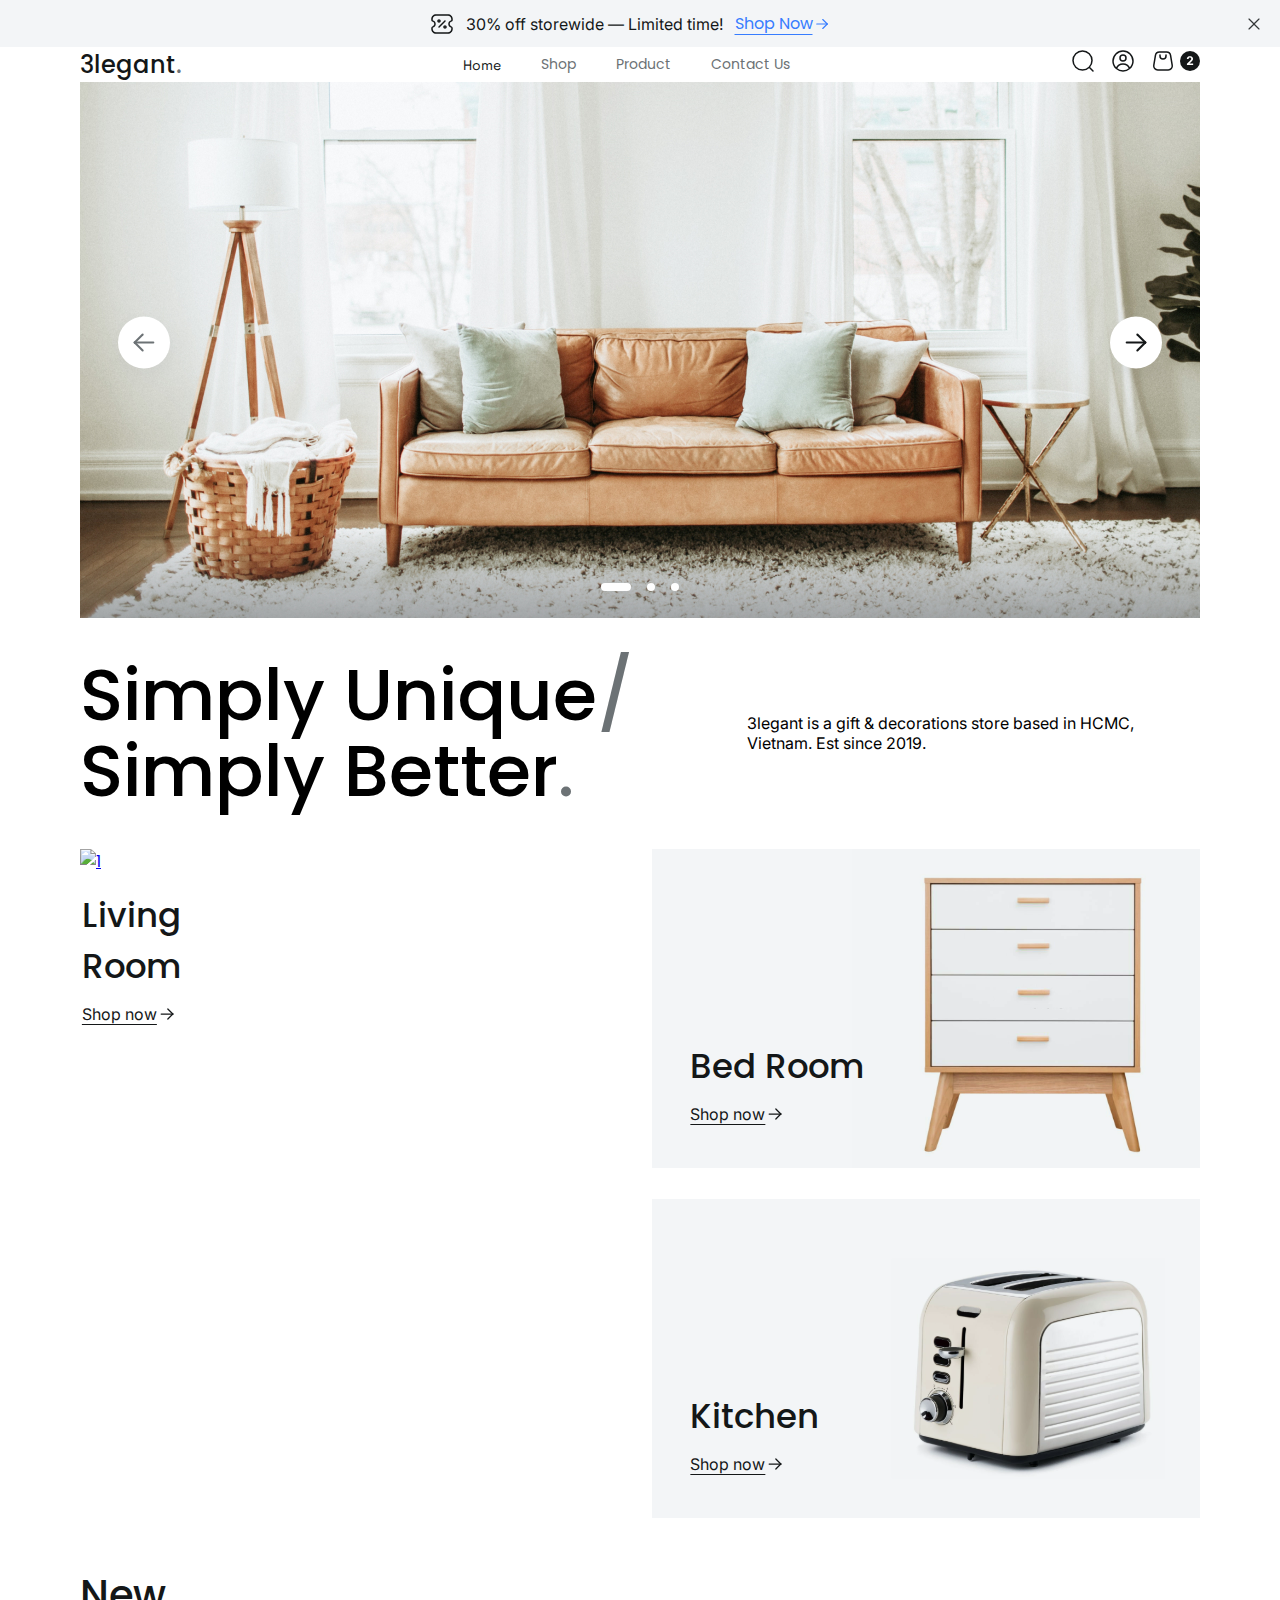
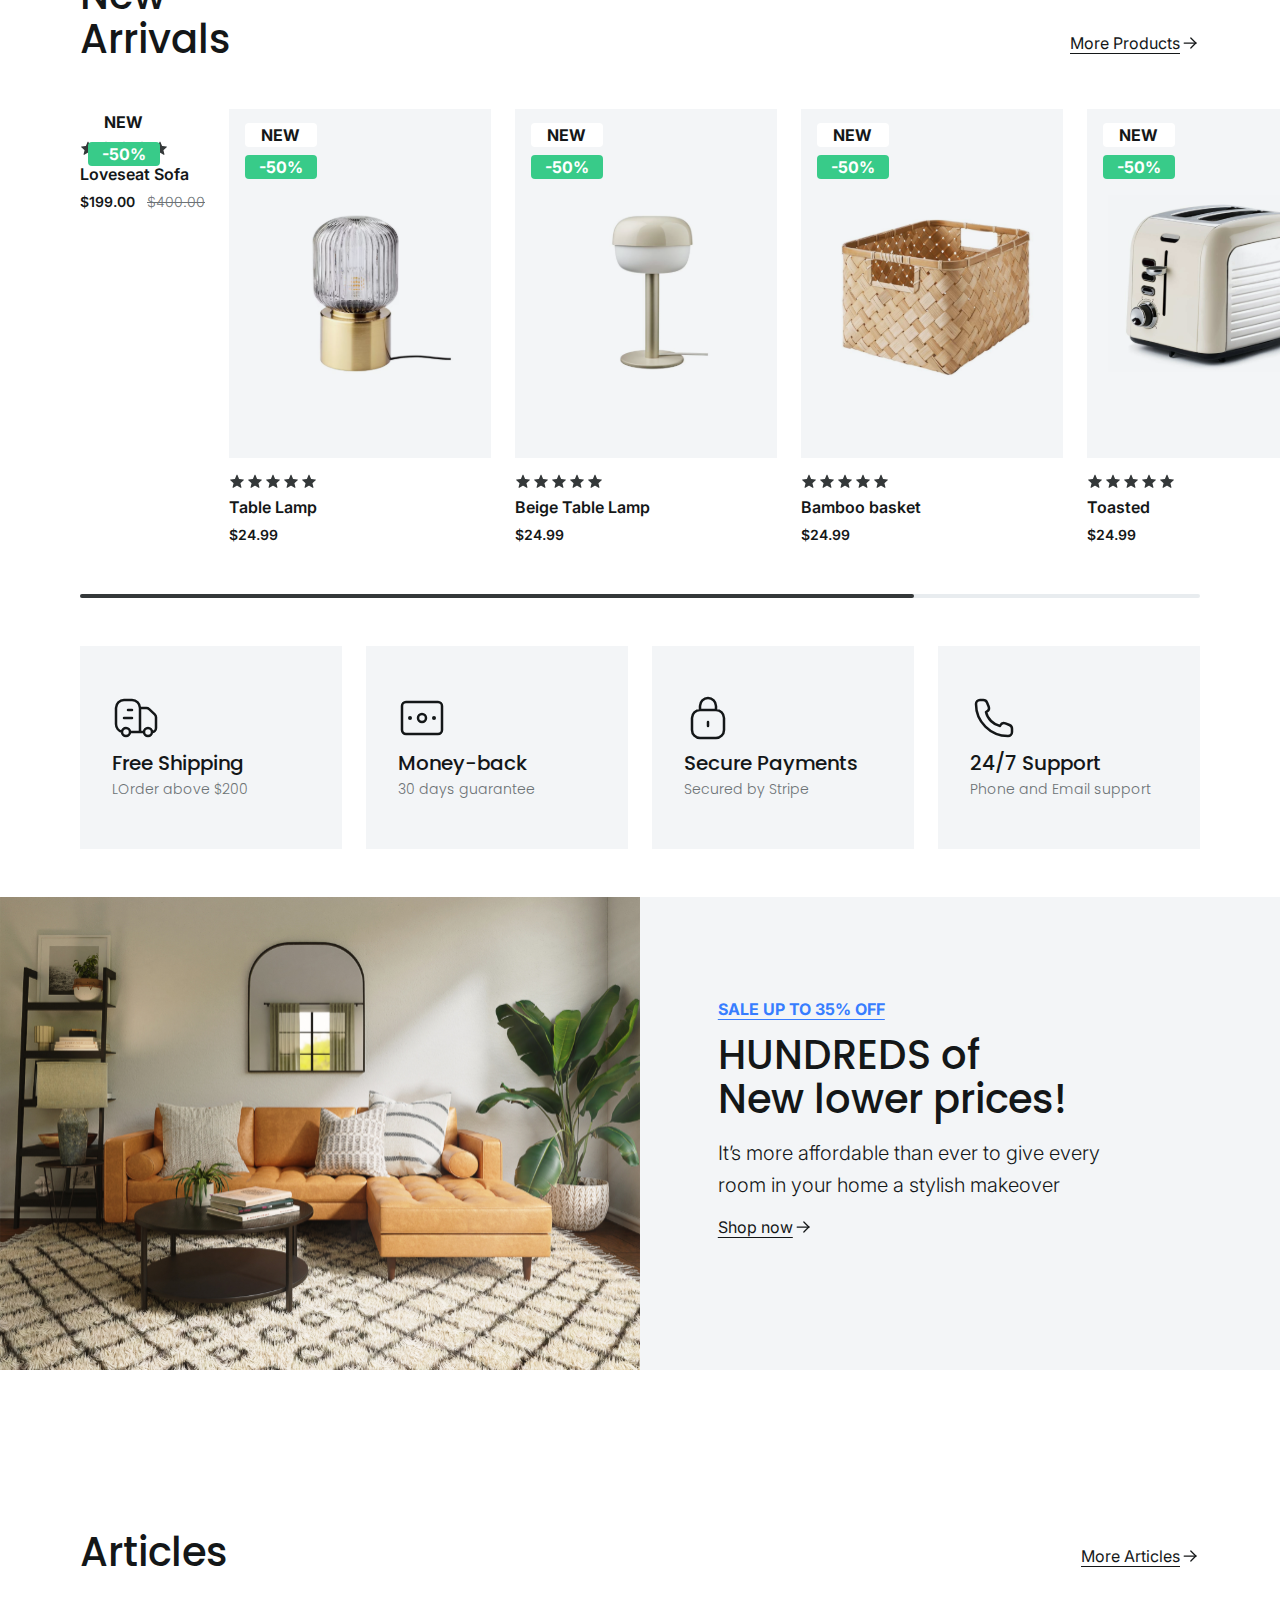
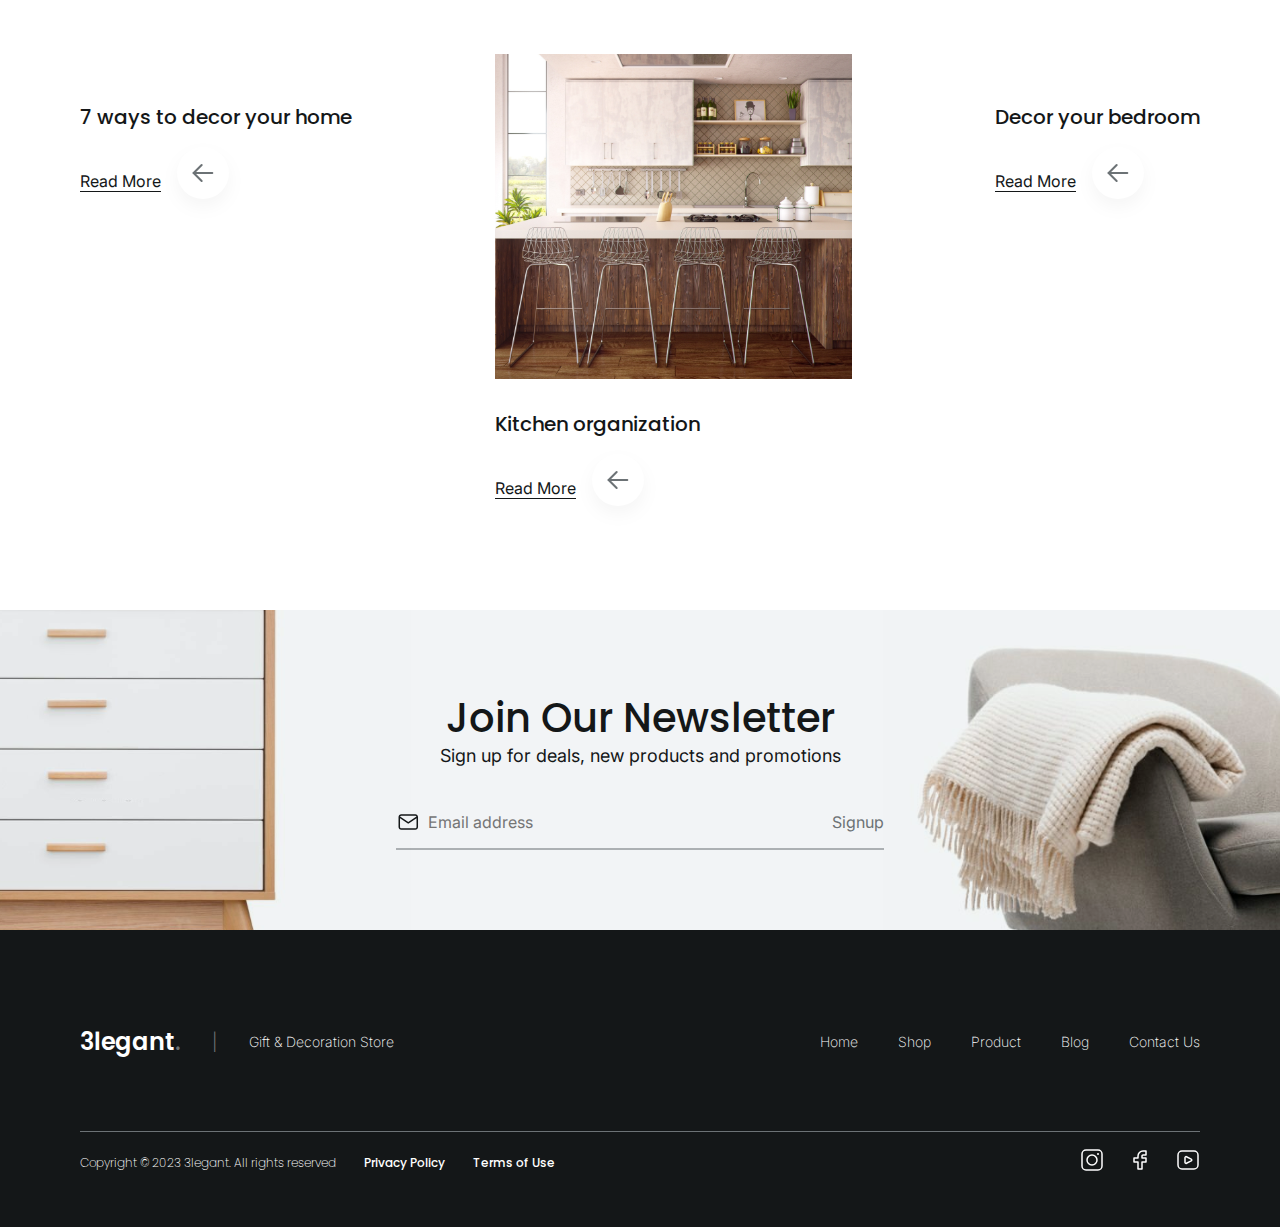
==== commit 82d36e20: "3 страница грубый набросок" ====
--- a/1str.html
+++ b/1str.html
@@ -47,7 +47,7 @@
                 </div>
                 <nav class="nav-bar">
                     <a class="home" href="#">Home</a>
-                    <a href="#">Shop</a>
+                    <a href="/3str.html">Shop</a>
                     <a href="#">Product</a>
                     <a href="#">Contact Us</a>
                 </nav>
--- a/main.css
+++ b/main.css
@@ -158,6 +158,7 @@
 
 .card {
     display: flex;
+    justify-content: space-between;
     max-width: 1120px;
     margin: 0 auto;
     gap: 24px;
@@ -394,6 +395,7 @@
 }
 
 .slider-range {
+    appearance: none;
     -webkit-appearance: none;
     width: 1120px;
     height: 4px;
@@ -1039,6 +1041,124 @@
     padding-bottom: 24px;
 }
 
+.review {
+    display: flex;
+    flex-direction: column;
+    max-width: 1120px;
+    margin: 0 auto;
+}
+
+.review-top-bar {
+    display: flex;
+    gap: 80px;
+    border-bottom-style: solid;
+    border-bottom-color: #E8ECEF;
+    border-bottom-width: 1.8px;
+}
+
+.review-title {
+    padding: 48px 0 30px 0;
+}
+
+.input-review {
+    position: relative;
+}
+
+.input-review input {
+    display: grid;
+    grid-template-columns: 1fr;
+    width: 100%;
+    padding: 26px 0;
+    border-style: solid;
+    border-color: #E8ECEF;
+    border-width: 1.8px;
+    border-radius: 16px;
+}
+
+.input-review button {
+    position: absolute;
+    top: 50%;
+    transform: translateY(-50%);
+    right: 1%;
+    padding: 6px 40px;
+    background-color: #141718;
+    color: #FFFFFF;
+    border-radius: 80px;
+    font-family: "Inter", sans-serif;
+    font-weight: 600;
+    font-size: 16px;
+    line-height: 28px;
+}
+
+.title-review {
+    display: flex;
+    align-items: center;
+    justify-content: space-between;
+    padding: 40px 0;
+}
+
+.review-all {
+    display: flex;
+    flex-direction: column;
+    gap: 24px;
+}
+
+.review-card {
+    display: flex;
+    align-items: start;
+    gap: 40px;
+    border-bottom-style: solid;
+    border-bottom-color: #E8ECEF;
+    border-bottom-width: 1.8px;
+}
+
+.review-text {
+    display: flex;
+    flex-direction: column;
+    gap: 16px;
+}
+
+.but-more {
+    display: flex;
+    align-items: center;
+    justify-content: space-between;
+    max-width: 1120px;
+    margin: 0 auto;
+}
+
+.banner-img {
+    display: flex;
+    align-items: center;
+    justify-content: space-between;
+    max-width: 1120px;
+    margin: 0 auto;
+    padding-bottom: 60px;
+}
+
+.filter-and-catalog {
+    display: flex;
+    justify-content: space-between;
+    max-width: 1120px;
+    margin: 0 auto;
+}
+
+.catalod-big {
+    display: grid;
+    grid-template-columns: 1fr 1fr 1fr;
+    gap: 24px 24px;
+}
+
+.filter {
+    display: flex;
+    flex-direction: column;
+    gap: 32px;
+}
+
+.Show-more {
+    display: flex;
+    justify-content: center;
+}
+
 @media(max-width: 900px) {
     .frame {
         display: flex;
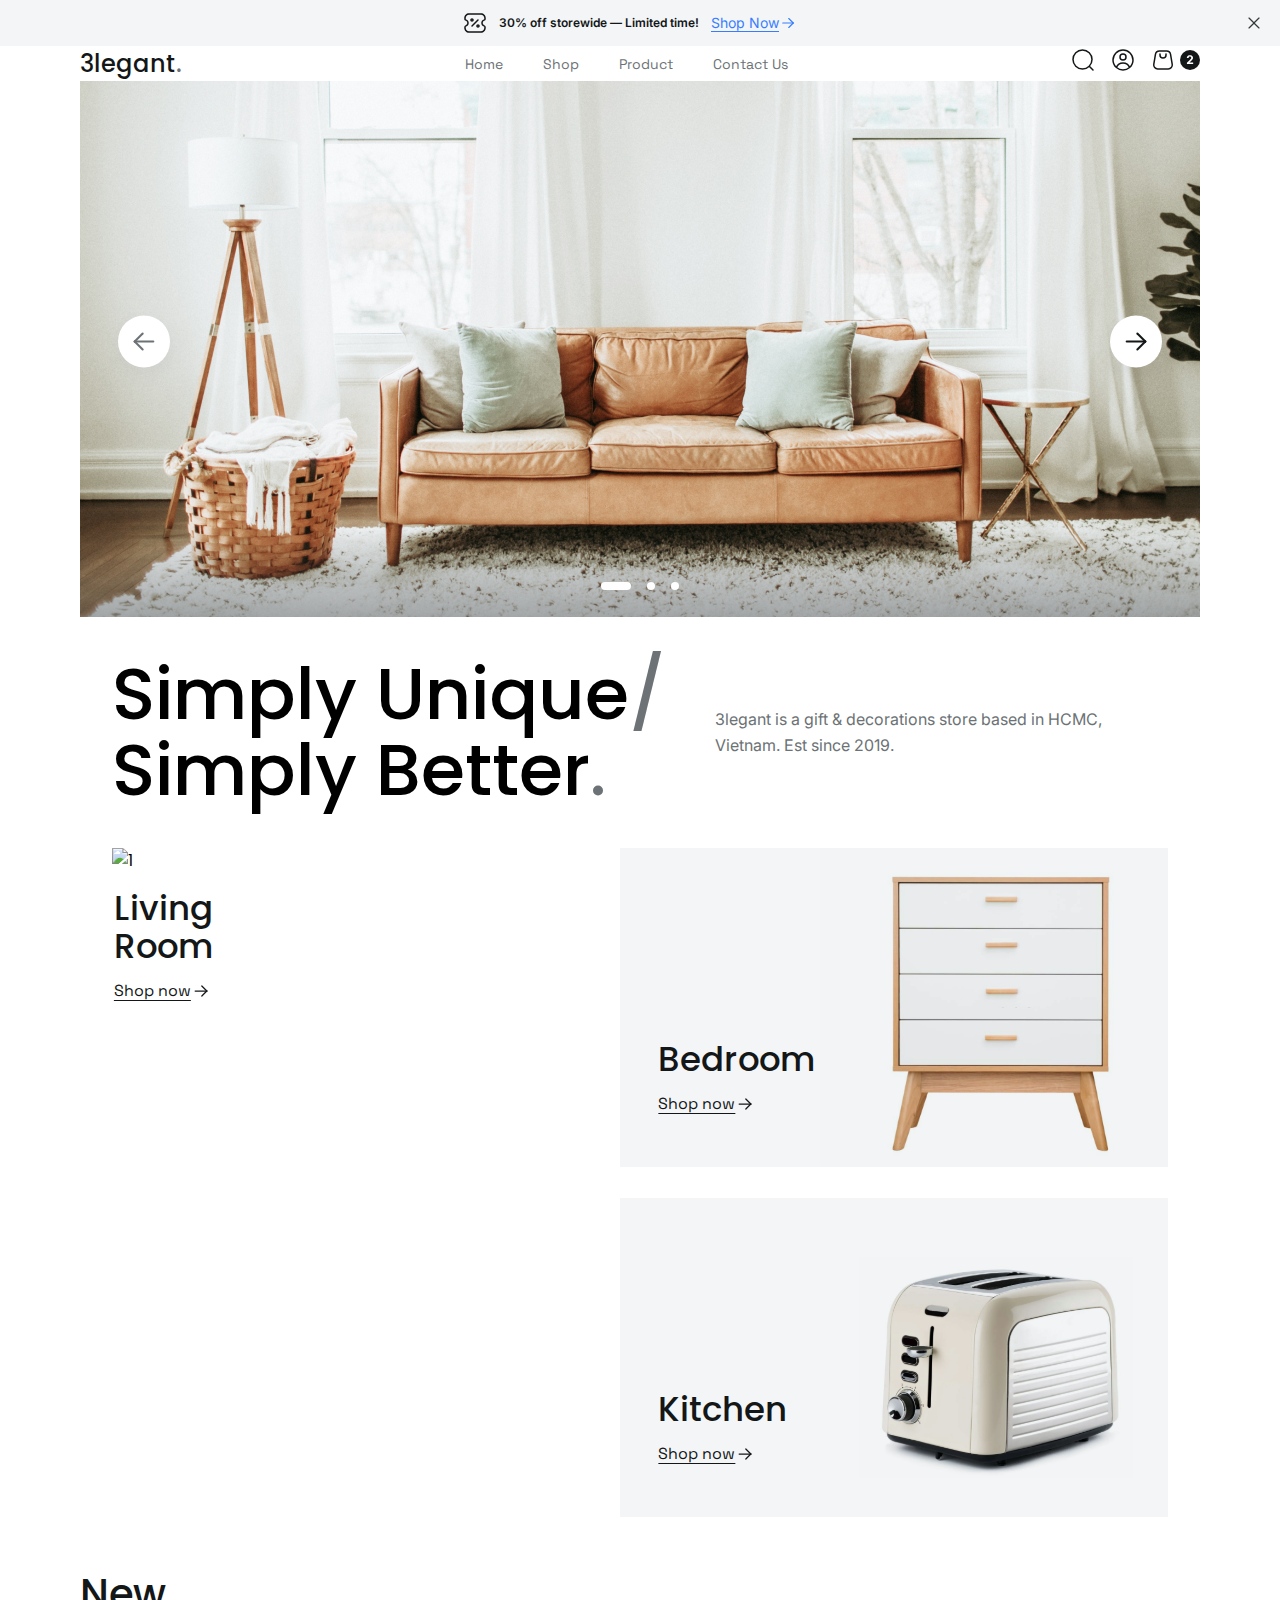
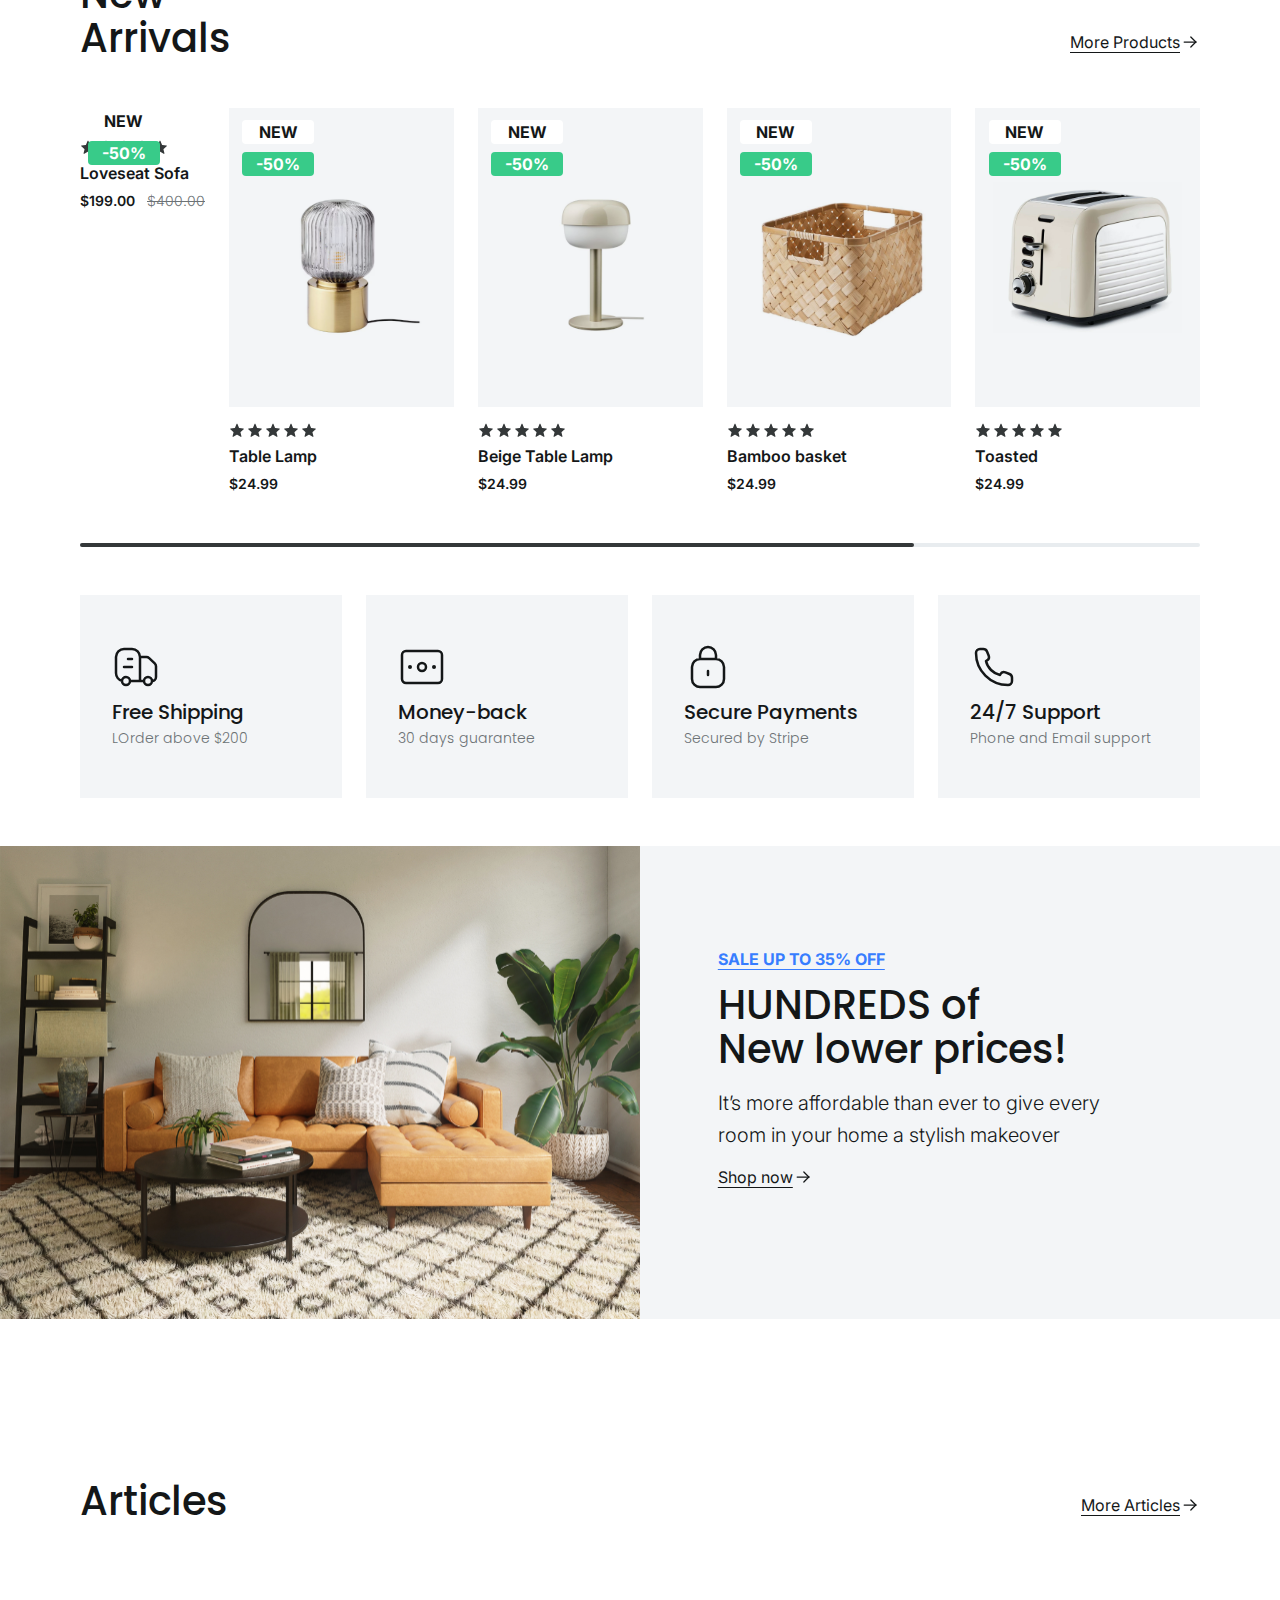
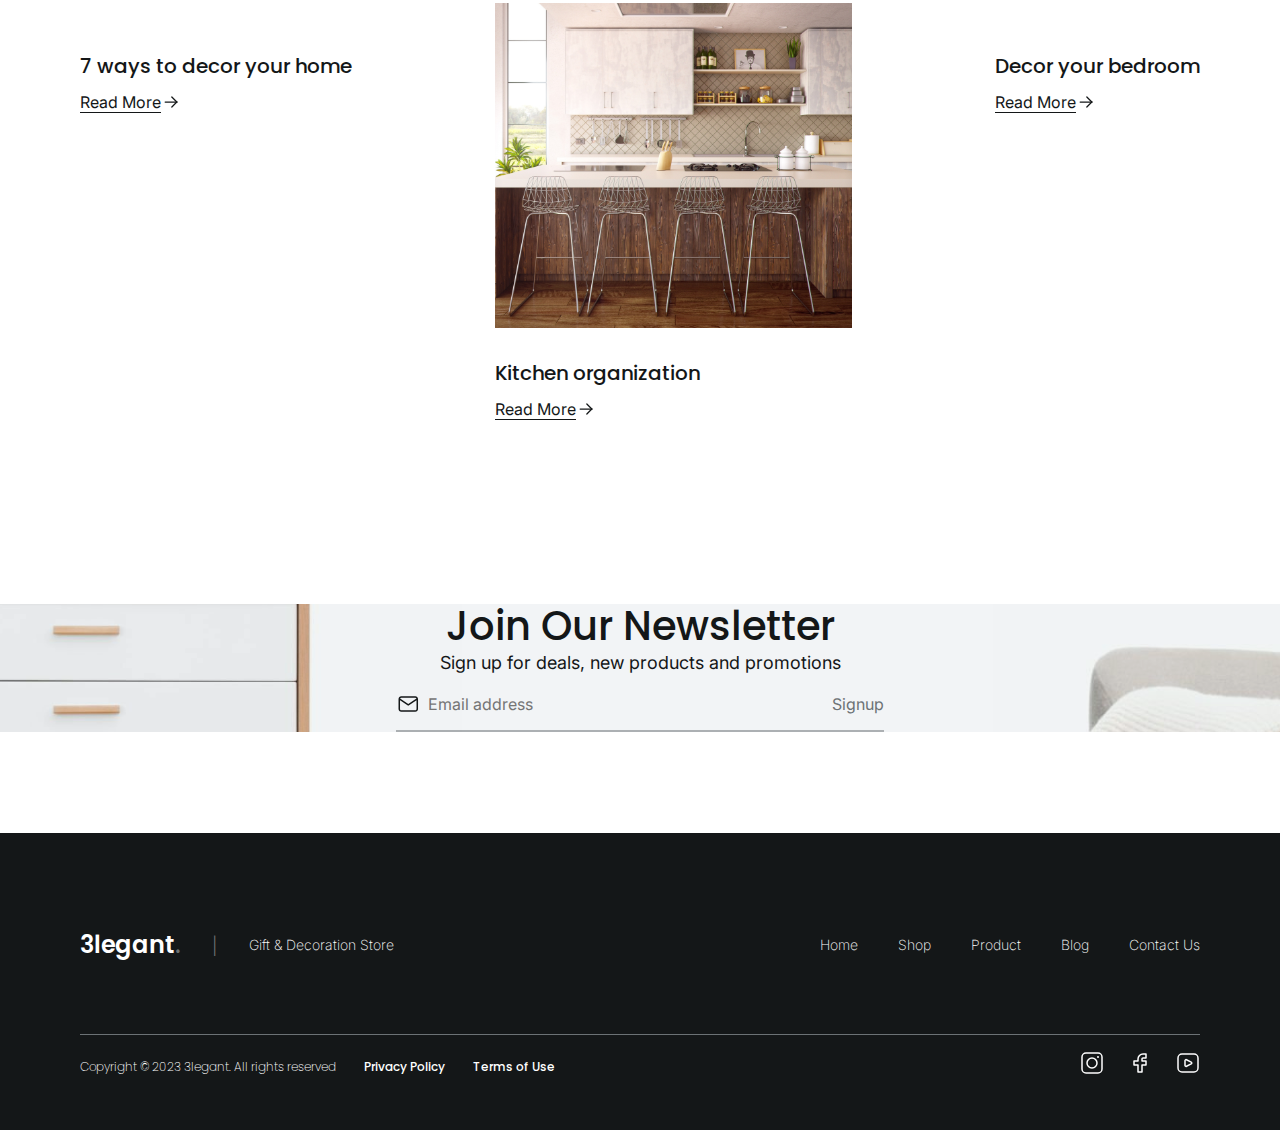
==== commit f5c1dc0e: "адаптация первой части 1 страницы" ====
--- a/1str.html
+++ b/1str.html
@@ -30,12 +30,12 @@
         <section class="advert">
             <div class="top-slice">
                 <div class="content">
-                    <img src="/img/icon/ticket-percent.svg" alt="icon ticket">
+                    <img class="ticket-icon" src="/img/icon/ticket-percent.svg" alt="icon ticket">
                     <p>30% off storewide — Limited time!</p>
-                    <a href="#">Shop Now <img class="arrow" src="/img/icon/arrow-right.svg" alt="icon"></a>
+                    <a class="blue-shop" href="#">Shop Now <img src="/img/icon/arrow-right.svg" alt="icon"></a>
                 </div>
                 <div class="close">
-                    <a href="#"><img src="/img/icon/close.svg" alt="close"></a>
+                    <a href="#"><img class="close-icon" src="/img/icon/close.svg" alt="close"></a>
                 </div>
             </div>
         </section>
@@ -43,6 +43,7 @@
         <section class="navigation">
             <div class="bar">
                 <div class="text-all">
+                    <img class="burger-menu" src="/img/icon/menu-line-horizontal.svg" alt="">
                     <a href="#" class="title">3legant<span class="grey">.</span></a>
                 </div>
                 <nav class="nav-bar">
@@ -52,8 +53,8 @@
                     <a href="#">Contact Us</a>
                 </nav>
                 <div class="icon-nav">
-                    <a href="#"><img src="/img/icon/search 02.svg" alt="search"></a>
-                    <a href="#"><img src="/img/icon/user-circle.svg" alt="avatar"></a>
+                    <a class="search-icon" href="#"><img src="/img/icon/search 02.svg" alt="search"></a>
+                    <a class="avatar-icon" href="#"><img src="/img/icon/user-circle.svg" alt="avatar"></a>
                     <div class="shop-bag">
                         <a href="#"><img src="/img/icon/shopping bag.svg" alt="shop"></a>
                         <a href="#"><img src="/img/icon/number2.svg" alt="count"></a>
@@ -84,25 +85,26 @@
         </section>
         <section class="card">
             <div class="placeholder">
-                <a href="#"><img class="images" src="/img/bacground-img/Image Placeholder.svg" alt="1"></a>
+                <img class="images" src="/img/bacground-img/Image Placeholder.svg" alt="1">
                 <div class="text-card1">
                     <a href="#" class="room">Living Room</a>
-                    <a href="#" class="Shopnow">Shop now <img src="/img/icon/arrow-right-black.svg" alt="1"></a>
+                    <a href="#" class="Shopnowcard">Shop now <img src="/img/icon/arrow-right-black.svg" alt="1"></a>
                 </div>
             </div>
             <div class="small-card">
                 <div class="small-card1">
-                    <a href="#" class="card1"><img class="images" src="/img/bacground-img/Image card.svg" alt="2"></a>
-                    <div class="text-card2">
-                        <a href="#" class="room">Bed Room</a>
-                        <a href="#" class="Shopnow">Shop now <img src="/img/icon/arrow-right-black.svg" alt="1"></a>
+                    <img class="images" src="/img/bacground-img/Image card.svg" alt="2">
+                    <div class="text-card text-card-1">
+                        <a href="#" class="room"><span class="bedroom">Bedroom</span><span
+                                class="bedroom2">Bed<br>Room</span></a>
+                        <a href="#" class="Shopnowcard">Shop now <img src="/img/icon/arrow-right-black.svg" alt="1"></a>
                     </div>
                 </div>
                 <div class="small-card2">
-                    <a href="#" class="card2"><img class="images" src="/img/bacground-img/Image card2.svg" alt="3"></a>
-                    <div class="text-card3">
+                    <img class="images" src="/img/bacground-img/Image card2.svg" alt="3">
+                    <div class="text-card">
                         <a href="#" class="room">Kitchen</a>
-                        <a href="#" class="Shopnow">Shop now <img src="/img/icon/arrow-right-black.svg" alt="1"></a>
+                        <a href="#" class="Shopnowcard">Shop now <img src="/img/icon/arrow-right-black.svg" alt="1"></a>
                     </div>
                 </div>
             </div>
@@ -283,7 +285,7 @@
                     </div>
                     <div class="images-art-a">
                         <a href="#" class="smtext-1">7 ways to decor your home</a>
-                        <a href="#" class="Shopnow">Read More <img src="/img/icon/arrow-grey.svg" alt="1"></a>
+                        <a href="#" class="Shopnow">Read More <img src="/img/icon/arrow-right-black.svg" alt="1"></a>
                     </div>
                 </div>
                 <div class="imgart">
@@ -292,7 +294,7 @@
                     </div>
                     <div class="images-art-a">
                         <a href="#" class="smtext-1">Kitchen organization</a>
-                        <a href="#" class="Shopnow">Read More <img src="/img/icon/arrow-grey.svg" alt="1"></a>
+                        <a href="#" class="Shopnow">Read More <img src="/img/icon/arrow-right-black.svg" alt="1"></a>
                     </div>
                 </div>
                 <div class="imgart">
@@ -301,14 +303,13 @@
                     </div>
                     <div class="images-art-a">
                         <a href="#" class="smtext-1">Decor your bedroom</a>
-                        <a href="#" class="Shopnow">Read More <img src="/img/icon/arrow-grey.svg" alt=" 1"></a>
+                        <a href="#" class="Shopnow">Read More <img src="/img/icon/arrow-right-black.svg" alt=" 1"></a>
                     </div>
                 </div>
             </div>
         </section>
         <section class="email">
             <div class="email-banner">
-                <img src="/img/bacground-img/emailbanner2.svg" alt="">
                 <a class="titlecatalog paragraf-1" href="#">Join Our Newsletter</a>
                 <a class="paragraf-2" href="#">Sign up for deals, new products and
                     promotions</a>
@@ -316,7 +317,6 @@
                     <input type="email" class="email-input" placeholder="Email address" />
                     <a href="#">Signup</a>
                 </div>
-            </div>
             </div>
         </section>
     </main>
--- a/main.css
+++ b/main.css
@@ -4,15 +4,20 @@
     padding: 0;
 }
 
-p {
-    margin-bottom: 0;
-}
-
 body {
     background-color: #ffff;
     font-family: "Poppins", sans-serif;
     font-style: normal;
-
+}
+
+.navigation,
+.banner,
+.frame,
+.card,
+.advice,
+.article {
+    padding-left: 32px;
+    padding-right: 32px;
 }
 
 .top-slice {
@@ -21,6 +26,7 @@
     align-items: center;
     justify-content: center;
     padding: 11px 16px;
+    max-width: 100%;
 }
 
 .content {
@@ -34,11 +40,21 @@
 .content p {
     font-family: "Inter", sans-serif;
     color: #141718;
-}
-
-.top-slice a {
+    font-size: 12px;
+    font-weight: 600;
+    line-height: 20px;
+}
+
+.top-slice {
+    display: flex;
+    align-items: center;
+}
+
+.blue-shop {
+    font-family: "Inter", sans-serif;
+    font-size: 14px;
+    line-height: 24px;
     color: #377DFF;
-    align-content: center;
     text-decoration: underline;
     text-underline-position: under;
     display: flex;
@@ -49,6 +65,12 @@
     margin-left: auto;
 }
 
+.close-icon {
+    display: flex;
+    align-items: center;
+}
+
+
 .bar {
     display: flex;
     align-items: center;
@@ -57,7 +79,19 @@
     margin: 0 auto;
 }
 
-.nav-bar .home {
+.text-all {
+    display: flex;
+    align-items: center;
+    gap: 4px;
+}
+
+.burger-menu {
+    display: none;
+}
+
+.nav-bar,
+.home,
+.Shopnowcard {
     font-family: "Space Grotesk", sans-serif;
     color: #141718;
 }
@@ -111,6 +145,11 @@
 
 .slide {
     position: relative;
+}
+
+.slide img {
+    width: 100%;
+    max-width: 100%;
 }
 
 .button1 {
@@ -140,7 +179,8 @@
     align-items: center;
     max-width: 1120px;
     margin: 0 auto;
-    padding: 32px 0 40px 0;
+    padding-top: 32px;
+    padding-bottom: 40px;
 }
 
 .title2 {
@@ -153,6 +193,8 @@
 .textp {
     font-family: "Inter", sans-serif;
     font-size: 16px;
+    line-height: 26px;
+    color: #6C7275;
     max-width: 453px;
 }
 
@@ -162,6 +204,11 @@
     max-width: 1120px;
     margin: 0 auto;
     gap: 24px;
+}
+
+.images {
+    width: 100%;
+    max-width: 100%;
 }
 
 .small-card {
@@ -192,32 +239,37 @@
     left: 9%;
 }
 
-.Shopnow {
-    font-family: "Inter", sans-serif;
-    color: #141718;
+.Shopnowcard {
+    font-size: 16px;
+    line-height: 28px;
     text-decoration: underline;
     text-underline-position: under;
     display: flex;
     align-items: center;
 }
 
+.Shopnow {
+    font-family: "Inter", sans-serif;
+    color: #141718;
+    text-decoration: underline;
+    text-underline-position: under;
+    display: flex;
+    align-items: center;
+}
+
 .room {
     font-size: 34px;
-    text-decoration: none;
-    color: #141718;
-    font-weight: 500;
-}
-
-.text-card2 {
-    display: flex;
-    flex-direction: column;
-    position: absolute;
-    gap: 12px;
-    top: 59%;
-    left: 7%;
-}
-
-.text-card3 {
+    line-height: 38px;
+    text-decoration: none;
+    color: #141718;
+    font-weight: 500;
+}
+
+.bedroom2 {
+    display: none;
+}
+
+.text-card {
     display: flex;
     flex-direction: column;
     position: absolute;
@@ -527,33 +579,24 @@
     padding-bottom: 80px;
 }
 
+.email {
+    background-image: url(/img/bacground-img/emailbanner2.svg);
+}
+
 .email-banner {
-    position: relative;
-    display: grid;
-    grid-template-columns: 1fr;
-}
-
-.email-banner img {
-    width: 100%;
-}
-
-.paragraf-1 {
-    position: absolute;
-    top: 27%;
-    left: 50%;
-    transform: translateX(-50%);
+    display: flex;
+    flex-direction: column;
+    align-items: center;
+    margin: 101px auto;
+
 }
 
 .paragraf-2 {
-    position: absolute;
     font-family: "Inter", sans-serif;
     text-decoration: none;
     color: #141718;
     font-size: 18px;
     line-height: 30px;
-    top: 41%;
-    left: 50%;
-    transform: translateX(-50%);
 }
 
 .email-form input {
@@ -571,10 +614,6 @@
 }
 
 .email-form {
-    position: absolute;
-    left: 50%;
-    transform: translateX(-50%);
-    bottom: 25%;
     display: grid;
     grid-template-columns: 9fr 1fr;
     max-width: 488px;
@@ -1085,16 +1124,29 @@
     color: #FFFFFF;
     border-radius: 80px;
     font-family: "Inter", sans-serif;
+    font-weight: 500;
+    font-size: 16px;
+    line-height: 28px;
+}
+
+.title-review {
+    display: flex;
+    align-items: center;
+    justify-content: space-between;
+    padding: 40px 0;
+}
+
+.opt {
+    color: #141718;
+    font-family: "Inter", sans-serif;
     font-weight: 600;
     font-size: 16px;
-    line-height: 28px;
-}
-
-.title-review {
-    display: flex;
-    align-items: center;
-    justify-content: space-between;
-    padding: 40px 0;
+    line-height: 26px;
+    padding: 14px 141px 14px 16px;
+    border-style: solid;
+    border-color: #E8ECEF;
+    border-width: 1.8px;
+    border-radius: 16px;
 }
 
 .review-all {
@@ -1118,12 +1170,64 @@
     gap: 16px;
 }
 
+.review-top-bar {
+    font-family: "Inter", sans-serif;
+    font-weight: 500;
+    font-size: 18px;
+    line-height: 32px;
+}
+
+.grey-title {
+    text-decoration: none;
+    color: #6C7275;
+}
+
+.reiew-main-title {
+    font-weight: 500;
+    font-size: 28px;
+    line-height: 34px;
+    letter-spacing: -0.6px;
+}
+
+.customer {
+    padding-bottom: 24px;
+}
+
+.avatar-name {
+    font-family: "Inter", sans-serif;
+    font-weight: 600;
+    font-size: 20px;
+    line-height: 32px;
+}
+
+.review-text-grey {
+    font-family: "Inter", sans-serif;
+    font-weight: 400;
+    font-size: 16px;
+    line-height: 26px;
+    color: #6C7275;
+}
+
 .but-more {
     display: flex;
     align-items: center;
     justify-content: space-between;
     max-width: 1120px;
-    margin: 0 auto;
+    margin: 24px auto 40px;
+
+}
+
+.but-more button {
+    font-family: "Inter", sans-serif;
+    font-weight: 500;
+    font-size: 16px;
+    line-height: 28px;
+    padding: 6px 40px;
+    border-radius: 80px;
+    border-style: solid;
+    border-color: #141718;
+    border-width: 1.8px;
+    cursor: pointer;
 }
 
 .banner-img {
@@ -1159,11 +1263,126 @@
     justify-content: center;
 }
 
-@media(max-width: 900px) {
+@media(max-width: 950px) {
+    .title2 {
+        font-size: 60px;
+        line-height: 64px;
+    }
+
+    .text-card {
+        gap: 8px;
+        top: 49%;
+    }
+
+    .Shopnowcard {
+        font-size: 14px;
+    }
+
+
+}
+
+@media (max-width:880px) {
+    .card {
+        display: flex;
+        flex-direction: column;
+        gap: 16px;
+        align-items: center;
+    }
+}
+
+@media (max-width:770px) {
+    .title2 {
+        font-size: 50px;
+        line-height: 54px;
+    }
+}
+
+
+@media (max-width:650px) {
+
+    .search-icon,
+    .avatar-icon,
+    .nav-bar,
+    .blue-shop,
+    .button1,
+    .button2 {
+        display: none;
+    }
+
+    .burger-menu {
+        display: block;
+    }
+
+    .title2 {
+        font-size: 40px;
+        line-height: 44px;
+    }
+
+
+}
+
+@media (max-width:600px) {
     .frame {
         display: flex;
         flex-direction: column;
-        gap: 10px;
-    }
-
+        gap: 20px;
+        align-items: center;
+    }
+
+    .textp {
+        max-width: 310px;
+    }
+
+    .card {
+        display: flex;
+        flex-direction: column;
+        gap: 16px;
+        align-items: center;
+    }
+}
+
+@media (max-width:550px) {
+
+    .navigation,
+    .banner,
+    .frame,
+    .card,
+    .advice,
+    .article,
+    .top-slice,
+    .banner {
+        padding-left: 15px;
+        padding-right: 15px;
+    }
+}
+
+@media (max-width:450px) {
+    .room {
+        font-size: 28px;
+        line-height: 34px;
+    }
+
+}
+
+@media (max-width:350px) {
+    .title2 {
+        font-size: 35px;
+        line-height: 38px;
+    }
+
+    .bedroom {
+        display: none;
+    }
+
+    .bedroom2 {
+        display: inline;
+    }
+
+    .text-card {
+        top: 35%;
+    }
+
+    .text-card-1 {
+        top: 18%;
+    }
 }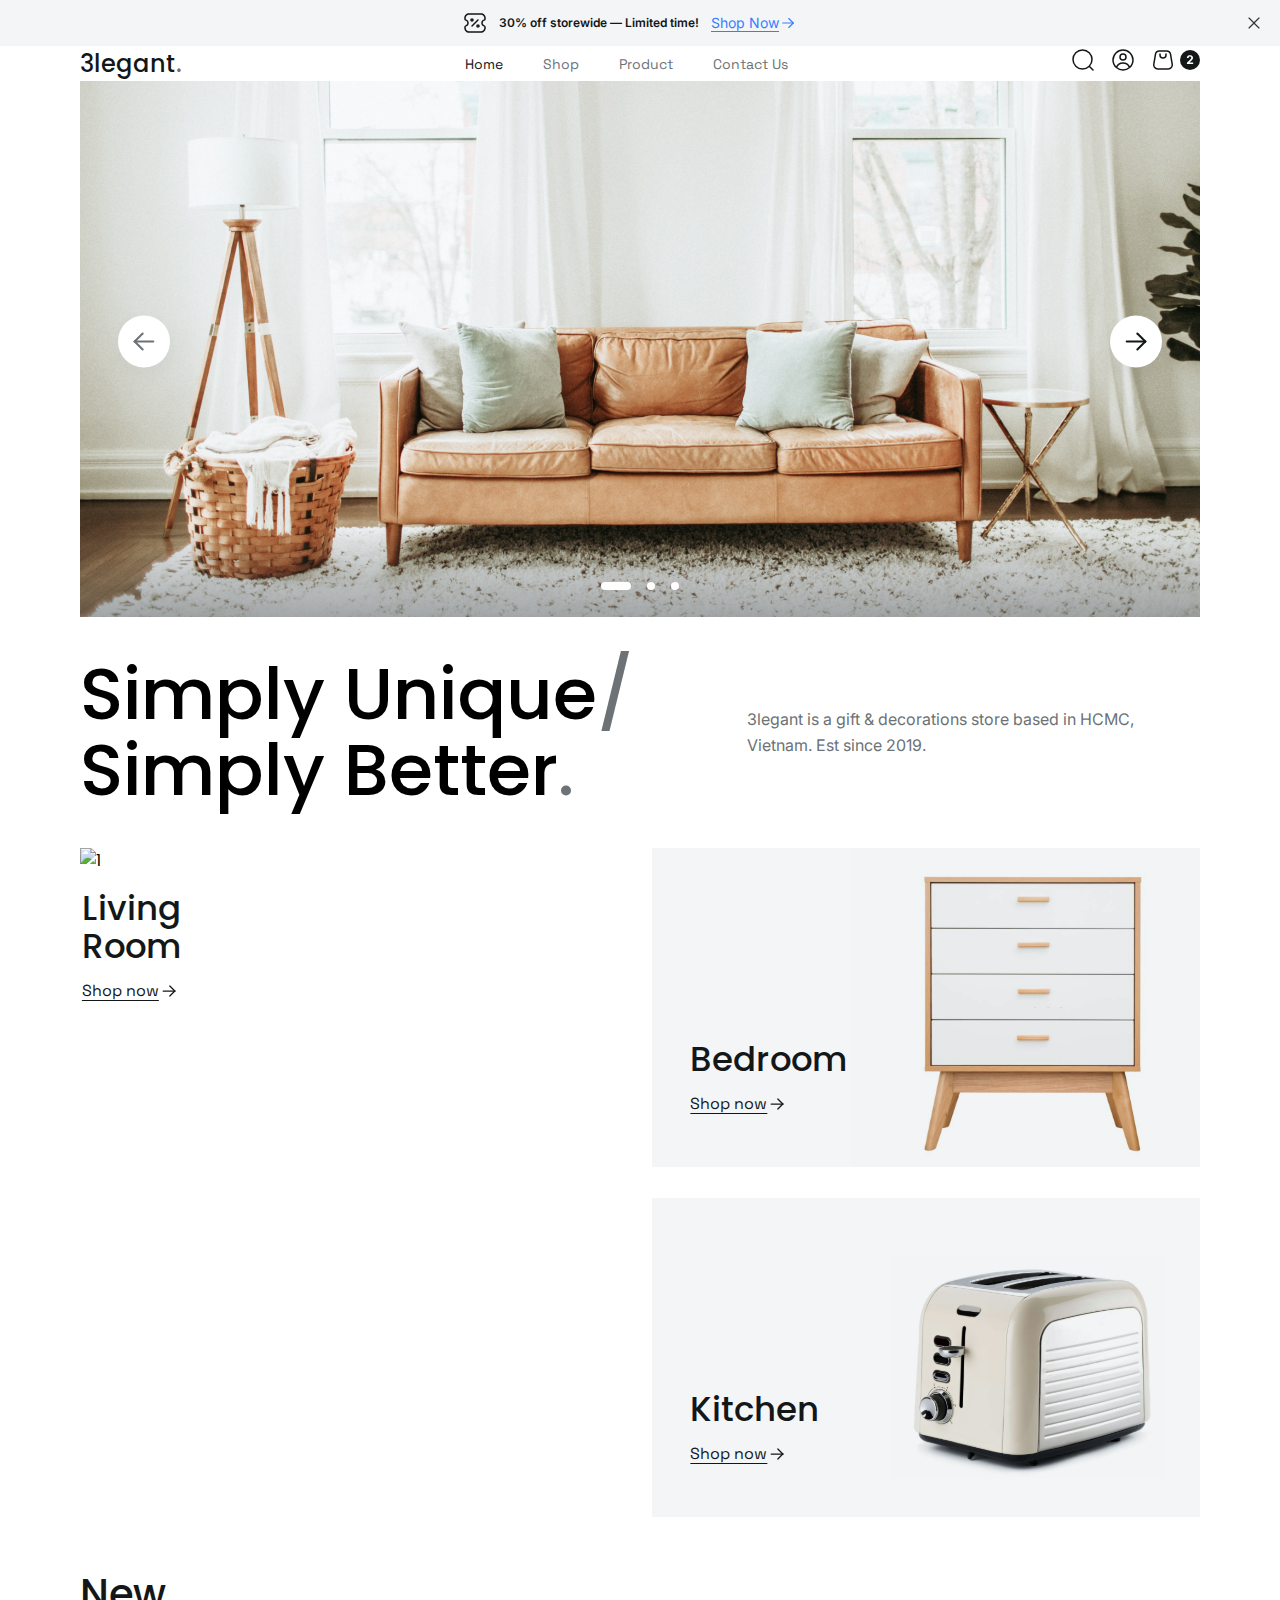
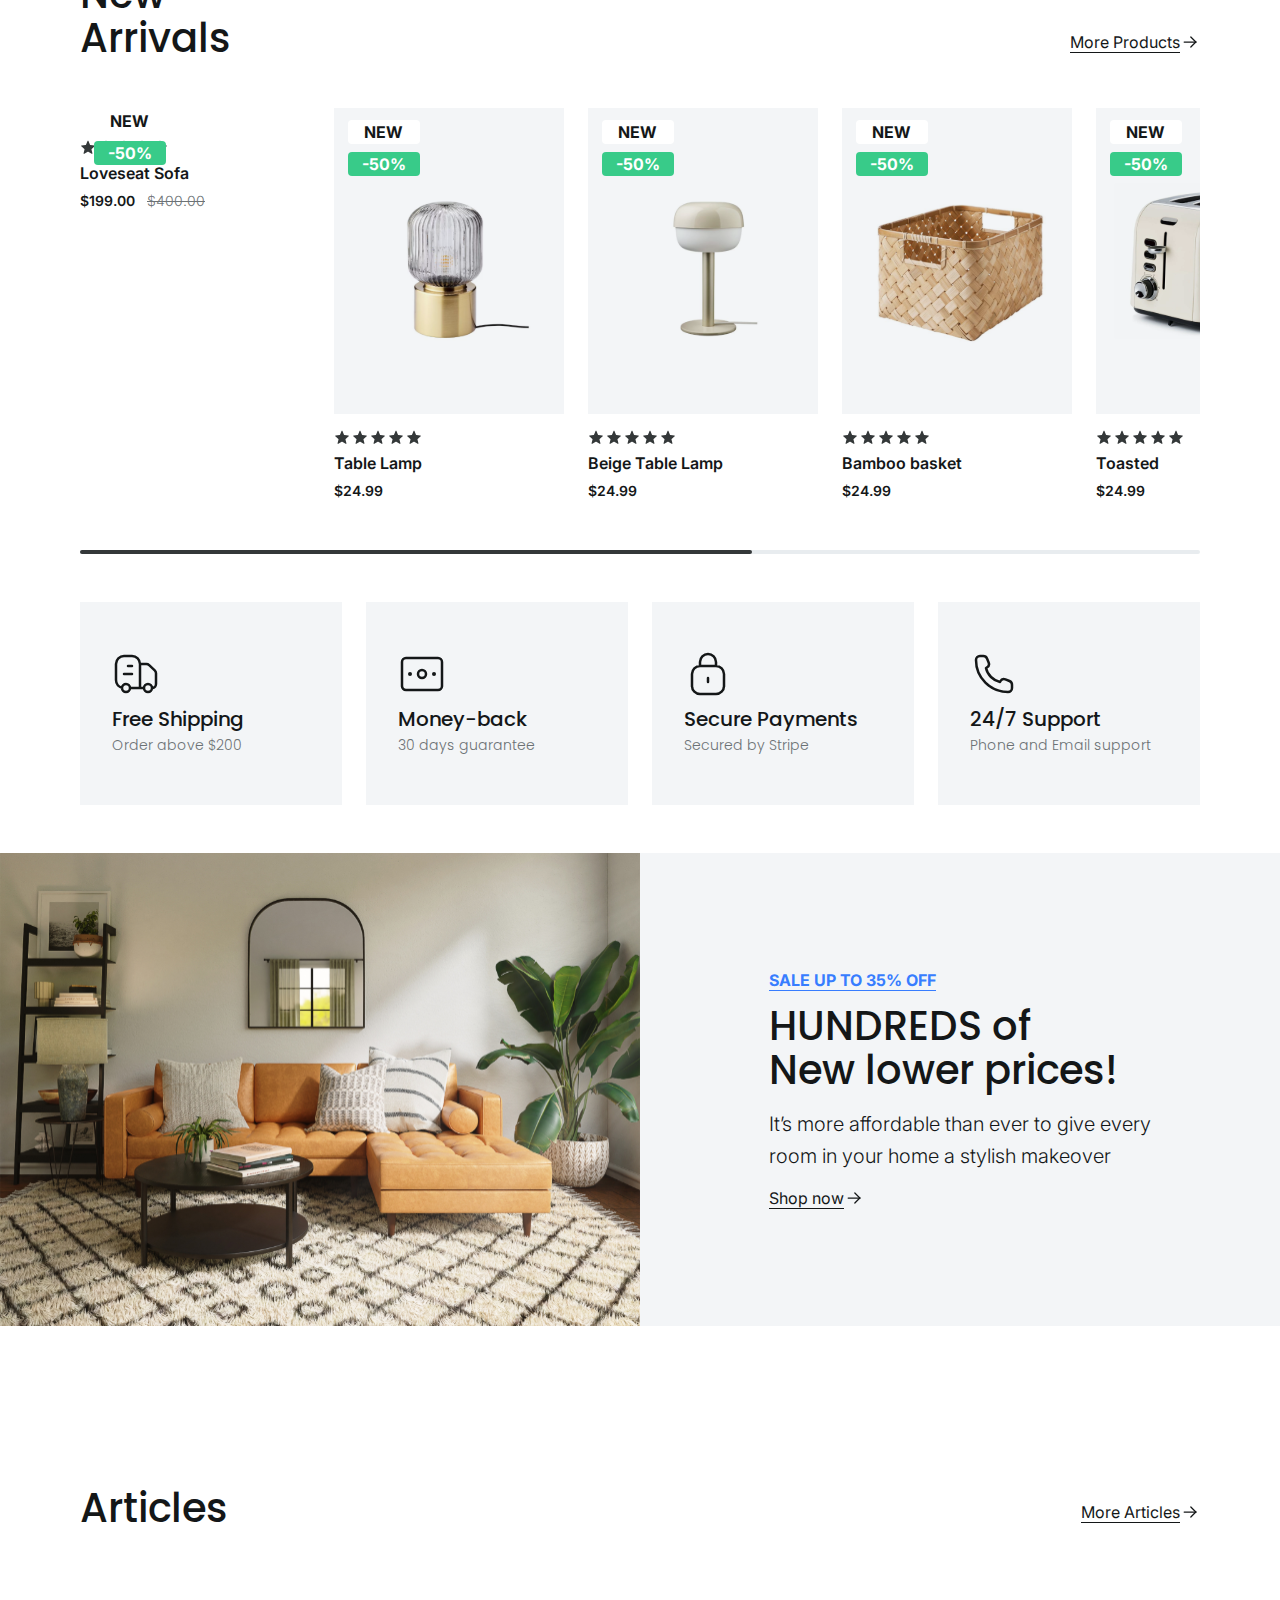
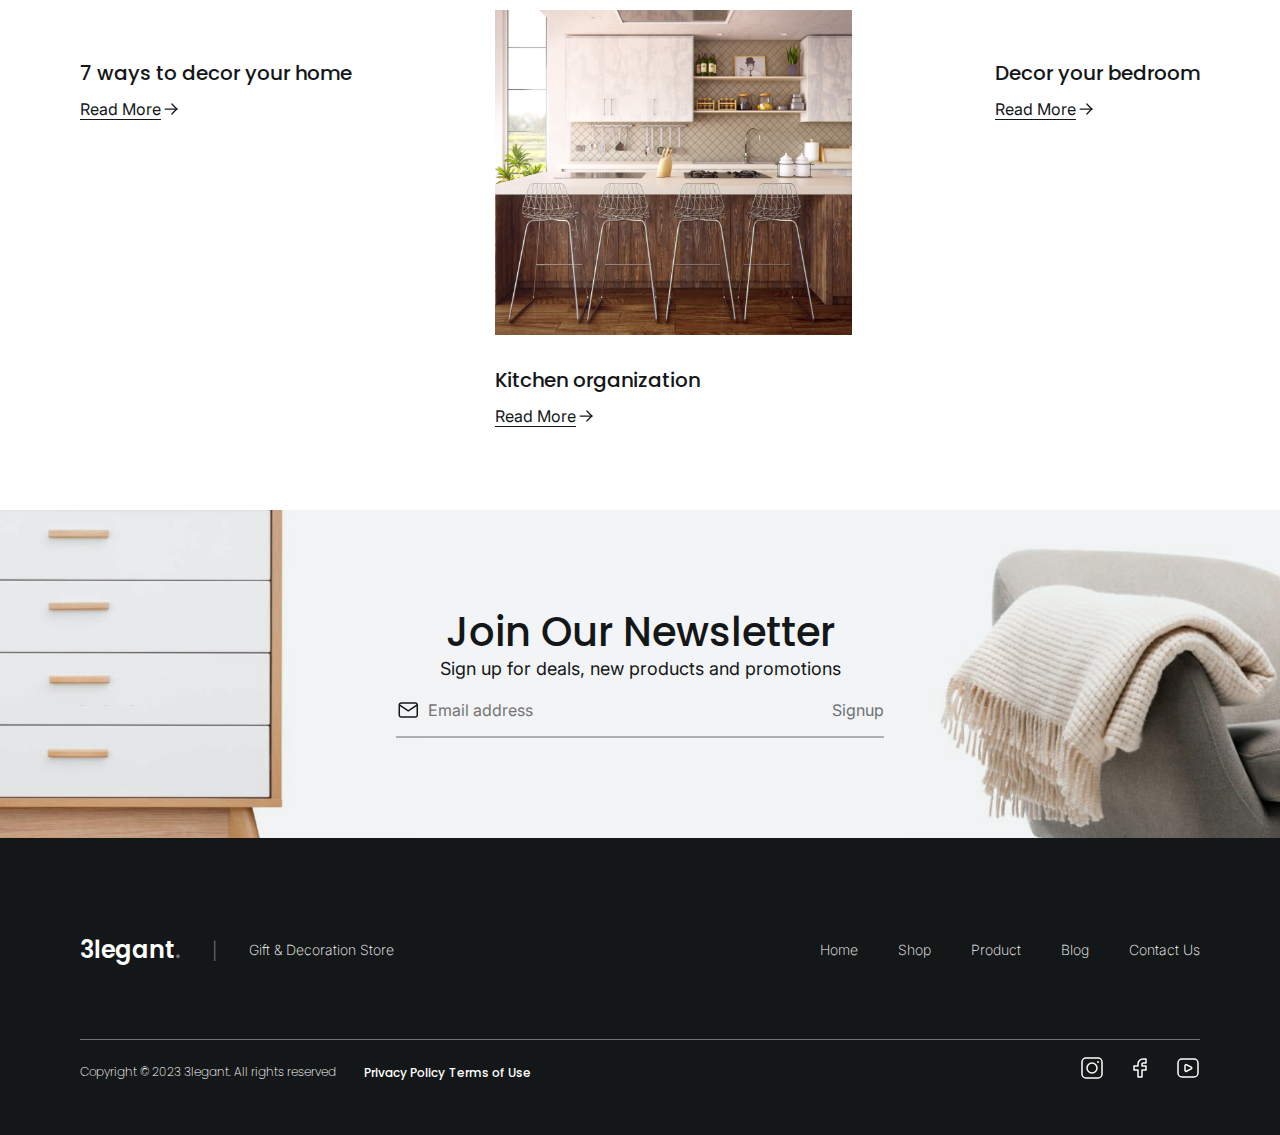
==== commit 8bfc92cd: "первая страница без горизонтального скролла" ====
--- a/1str.html
+++ b/1str.html
@@ -47,10 +47,10 @@
                     <a href="#" class="title">3legant<span class="grey">.</span></a>
                 </div>
                 <nav class="nav-bar">
-                    <a class="home" href="#">Home</a>
-                    <a href="/3str.html">Shop</a>
-                    <a href="#">Product</a>
-                    <a href="#">Contact Us</a>
+                    <a class=" nav-bar-a home" href="#">Home</a>
+                    <a class="nav-bar-a" href="/3str.html">Shop</a>
+                    <a class="nav-bar-a" href="#">Product</a>
+                    <a class="nav-bar-a" href="#">Contact Us</a>
                 </nav>
                 <div class="icon-nav">
                     <a class="search-icon" href="#"><img src="/img/icon/search 02.svg" alt="search"></a>
@@ -112,13 +112,13 @@
         <section class="catalog">
             <div class="title-catalog">
                 <a href="#" class="titlecatalog">New<br>Arrivals</a>
-                <a href="#" class="Shopnow">More Products<img class="arrow" src="/img/icon/arrow-right-black.svg"
-                        alt="icon"></a>
+                <a href="#" class="Shopnow product-1">More Products<img class="arrow"
+                        src="/img/icon/arrow-right-black.svg" alt="icon"></a>
             </div>
             <div class="catalog-card">
                 <div class="catalog-card-with-text">
                     <div class="catalog-img">
-                        <img class="images" src="/img/bacground-img/sofa.svg" alt="">
+                        <img class="images img-catalog" src="/img/bacground-img/sofa.svg" alt="">
                         <div class="buttons-line">
                             <button class="new">NEW</button>
                             <button class="new sale">-50%</button>
@@ -143,7 +143,7 @@
                 </div>
                 <div class="catalog-card-with-text">
                     <div class="catalog-img">
-                        <img class="images" src="/img/bacground-img/lamp.svg" alt="">
+                        <img class="images img-catalog" src="/img/bacground-img/lamp.svg" alt="">
                         <div class="buttons-line">
                             <button class="new">NEW</button>
                             <button class="new sale">-50%</button>
@@ -165,7 +165,7 @@
                 </div>
                 <div class="catalog-card-with-text">
                     <div class="catalog-img">
-                        <img class="images" src="/img/bacground-img/plastic-lamp.svg" alt="">
+                        <img class="images img-catalog" src="/img/bacground-img/plastic-lamp.svg" alt="">
                         <div class="buttons-line">
                             <button class="new">NEW</button>
                             <button class="new sale">-50%</button>
@@ -188,7 +188,7 @@
                 </div>
                 <div class="catalog-card-with-text">
                     <div class="catalog-img">
-                        <img class="images" src="/img/bacground-img/bag.svg" alt="">
+                        <img class="images img-catalog" src="/img/bacground-img/bag.svg" alt="">
                         <div class="buttons-line">
                             <button class="new">NEW</button>
                             <button class="new sale">-50%</button>
@@ -211,7 +211,7 @@
                 </div>
                 <div class="catalog-card-with-text">
                     <div class="catalog-img">
-                        <img class="images" src="/img/bacground-img/toaster3.svg" alt="">
+                        <img class="images img-catalog" src="/img/bacground-img/toaster3.svg" alt="">
                         <div class="buttons-line">
                             <button class="new">NEW</button>
                             <button class="new sale">-50%</button>
@@ -234,14 +234,16 @@
                 </div>
             </div>
             <div class="range-slider">
-                <input type="range" min="0" max="4" value="0" step="2" class="slider-range" />
-            </div>
+                <input type="range" min="0" max="4" value="0" step="1" class="slider-range" />
+            </div>
+            <a href="#" class="Shopnow product">More Products<img class="arrow" src="/img/icon/arrow-right-black.svg"
+                    alt="icon"></a>
         </section>
         <section class="advice">
             <div class="greycard">
                 <a href="#"><img src="/img/icon/fast delivery.svg" alt=""></a>
                 <a href="#" class="smtext-1">Free Shipping</a>
-                <a href="#" class="smtext-2">LOrder above $200</a>
+                <a href="#" class="smtext-2">Order above $200</a>
             </div>
             <div class="greycard">
                 <a href="#"><img src="/img/icon/money.svg" alt=""></a>
@@ -264,12 +266,14 @@
             <div class="block-baner">
                 <div class="text-banner">
                     <a href="#" class="sale-up">SALE UP TO 35% OFF</a>
-                    <a href="#" class="titlecatalog">HUNDREDS of <br>New lower prices!</a>
-                    <a href="#" class="regular-text">It’s more affordable than ever to give every<br> room in your home
+                    <a href="#" class="titlecatalog titlecatalog-ban">HUNDREDS of <br>New lower prices!</a>
+                    <a href="#" class="regular-text">It’s more affordable than ever to give every<br> room in your
+                        home
                         a
                         stylish makeover</a>
                     <a href="#" class="Shopnow">Shop now <img src="/img/icon/arrow-right-black.svg" alt="1"></a>
                 </div>
+
             </div>
         </section>
         <section class="article">
@@ -336,11 +340,13 @@
                     <a class="footer-title-2" href="#">Contact Us</a>
                 </nav>
             </div>
-            <div class="footer-bar foot-bar-all">
+            <div class="foot-bar-all">
                 <div class="footer-left-line">
                     <a href="#">Copyright © 2023 3legant. All rights reserved</a>
-                    <a class="line-fat" href="#"><span>Privacy Policy</span></a>
-                    <a class="line-fat" href="#"><span>Terms of Use</span></a>
+                    <div class="footer-line-fet-high">
+                        <a class="line-fat" href="#"><span>Privacy Policy</span></a>
+                        <a class="line-fat" href="#"><span>Terms of Use</span></a>
+                    </div>
                 </div>
                 <div class="footer-icon">
                     <a href="#"><img src="/img/icon/instagram.svg" alt=""></a>
--- a/main.css
+++ b/main.css
@@ -10,15 +10,6 @@
     font-style: normal;
 }
 
-.navigation,
-.banner,
-.frame,
-.card,
-.advice,
-.article {
-    padding-left: 32px;
-    padding-right: 32px;
-}
 
 .top-slice {
     background-color: #F3F5F7;
@@ -89,6 +80,35 @@
     display: none;
 }
 
+
+.title {
+    color: #141718;
+    font-weight: 500;
+    text-decoration: none;
+    font-size: 24px;
+}
+
+.grey {
+    color: #6C7275;
+    font-weight: 500;
+}
+
+.nav-bar {
+    display: flex;
+    align-items: center;
+    justify-content: center;
+    gap: 40px;
+    font-size: 14px;
+}
+
+.nav-bar-a {
+    text-decoration: none;
+    color: #6C7275;
+    line-height: 24px;
+    font-weight: 400;
+
+}
+
 .nav-bar,
 .home,
 .Shopnowcard {
@@ -96,30 +116,6 @@
     color: #141718;
 }
 
-.title {
-    color: #141718;
-    font-weight: 500;
-    text-decoration: none;
-    font-size: 24px;
-}
-
-.grey {
-    color: #6C7275;
-    font-weight: 500;
-}
-
-.nav-bar {
-    display: flex;
-    align-items: center;
-    justify-content: center;
-    gap: 40px;
-    font-size: 14px;
-}
-
-.nav-bar a {
-    text-decoration: none;
-    color: #6C7275;
-}
 
 .icon-nav {
     display: flex;
@@ -295,15 +291,21 @@
     line-height: 44px;
 }
 
-.catalog {
+.product {
+    display: none;
+    font-size: 16px;
+    font-weight: 500;
+    line-height: 28px;
+    max-width: 1120px;
+    margin: 40px auto 32px auto;
+}
+
+.catalog-card {
+    display: flex;
+    gap: 24px;
+    max-width: 1120px;
+    margin: 0 auto;
     overflow: hidden;
-}
-
-.catalog-card {
-    display: flex;
-    gap: 24px;
-    max-width: 1120px;
-    margin: 0 auto;
 }
 
 .rate-star {
@@ -361,6 +363,10 @@
 
 .catalog-img {
     position: relative;
+}
+
+.img-catalog {
+    min-width: 230px;
 }
 
 .catalog-img button {
@@ -381,7 +387,7 @@
     font-size: 16px;
     line-height: 28px;
     letter-spacing: -0.4px;
-    padding: 9px 74px;
+    padding: 9px 64px;
     border-radius: 8px;
     bottom: 5%;
     left: 5%;
@@ -449,7 +455,9 @@
 .slider-range {
     appearance: none;
     -webkit-appearance: none;
-    width: 1120px;
+    max-width: 1120px;
+    width: 100%;
+    min-width: 280px;
     height: 4px;
     background: #E8ECEF;
     border-radius: 80px;
@@ -459,7 +467,7 @@
 
 .slider-range::-webkit-slider-thumb {
     -webkit-appearance: none;
-    width: 834px;
+    width: 60%;
     height: 4px;
     background: #343839;
     border-radius: 80px;
@@ -467,7 +475,7 @@
 }
 
 .slider-range::-moz-range-thumb {
-    width: 834px;
+    width: 60%;
     height: 4px;
     background: #343839;
     border-radius: 80px;
@@ -515,20 +523,27 @@
     width: 100%;
 }
 
+.text-inline {
+    vertical-align: middle;
+}
+
 .block-baner {
-    position: relative;
+    display: flex;
+    align-items: center;
+    justify-content: center;
+
     background-color: #F3F5F7;
+    height: 100%;
 }
 
 .text-banner {
-    position: absolute;
-    top: 47%;
-    left: 42%;
-    transform: translateX(-50%) translateY(-50%);
-    display: flex;
+    display: flex;
+    justify-content: center;
     flex-direction: column;
     gap: 16px;
     text-wrap: nowrap;
+    background-color: #F3F5F7;
+    margin: auto;
 }
 
 .regular-text {
@@ -566,6 +581,12 @@
 
 .images-art-img {
     padding-bottom: 24px;
+
+}
+
+.images-art-img img {
+    width: 100%;
+    max-width: 100%;
 }
 
 .images-art-a {
@@ -581,13 +602,16 @@
 
 .email {
     background-image: url(/img/bacground-img/emailbanner2.svg);
+    background-size: cover;
+    padding: 100px 10px;
+
+
 }
 
 .email-banner {
     display: flex;
     flex-direction: column;
     align-items: center;
-    margin: 101px auto;
 
 }
 
@@ -653,6 +677,8 @@
 }
 
 .foot-bar-all {
+    display: flex;
+    justify-content: space-between;
     padding: 16px 0;
     border-top-color: #6C7275;
     border-top-style: solid;
@@ -720,6 +746,7 @@
     justify-content: space-between;
     gap: 24px;
 }
+
 
 
 /*начало второй страницы*/
@@ -1263,6 +1290,28 @@
     justify-content: center;
 }
 
+@media(max-width: 1160px) {
+    .images-art {
+        display: flex;
+        flex-direction: column;
+        gap: 15px;
+        align-items: center;
+    }
+
+    .navigation,
+    .banner,
+    .frame,
+    .card,
+    .article,
+    .catalog,
+    .advice,
+    footer {
+        padding-left: 32px;
+        padding-right: 32px;
+    }
+
+}
+
 @media(max-width: 950px) {
     .title2 {
         font-size: 60px;
@@ -1278,6 +1327,9 @@
         font-size: 14px;
     }
 
+    .advice {
+        grid-template: 1fr 1fr / 1fr 1fr;
+    }
 
 }
 
@@ -1288,12 +1340,60 @@
         gap: 16px;
         align-items: center;
     }
+
+    .range-slider {
+        margin: 40px 0;
+    }
+
+    .baner2 {
+        display: flex;
+        flex-direction: column;
+    }
+
+    .text-banner {
+        margin: 58px 32px;
+    }
+
+    .footer-all {
+        gap: 40px;
+    }
+
+    .footer-bar {
+        flex-direction: column;
+        justify-content: center;
+        gap: 40px;
+    }
+
+    .footer-nav {
+        flex-direction: column;
+        gap: 32px;
+    }
+
+    .footer-title-text {
+        padding: 0 0 0 40px;
+    }
 }
 
 @media (max-width:770px) {
     .title2 {
         font-size: 50px;
         line-height: 54px;
+    }
+
+    .foot-bar-all {
+        display: flex;
+        flex-direction: column-reverse;
+        align-items: center;
+        justify-content: flex-end;
+        gap: 32px;
+        padding: 24px 0;
+    }
+
+    .footer-left-line {
+        display: flex;
+        flex-direction: column-reverse;
+        align-items: center;
+        justify-content: flex-end;
     }
 }
 
@@ -1317,8 +1417,6 @@
         font-size: 40px;
         line-height: 44px;
     }
-
-
 }
 
 @media (max-width:600px) {
@@ -1338,6 +1436,10 @@
         flex-direction: column;
         gap: 16px;
         align-items: center;
+    }
+
+    .greycard {
+        padding: 32px 16px;
     }
 }
 
@@ -1350,9 +1452,13 @@
     .advice,
     .article,
     .top-slice,
-    .banner {
+    .banner,
+    .catalog,
+    .banner2,
+    footer {
         padding-left: 15px;
         padding-right: 15px;
+
     }
 }
 
@@ -1362,7 +1468,50 @@
         line-height: 34px;
     }
 
-}
+    .product-1 {
+        display: none;
+    }
+
+    .product {
+        display: block;
+    }
+
+    .smtext-1 {
+        font-size: 14px;
+        line-height: 22px;
+    }
+
+    .smtext-2 {
+        font-size: 12px;
+        line-height: 20px;
+    }
+
+    .greycard {
+        padding: 24px 12px;
+    }
+
+    .footer-title-text {
+        flex-direction: column;
+        justify-content: center;
+        padding: 0;
+        gap: 16px;
+    }
+
+    .stick {
+        transform: rotate(90deg);
+    }
+
+    .titlecatalog-ban {
+        font-size: 34px;
+        line-height: 38px;
+    }
+
+    .regular-text {
+        font-size: 16px;
+        line-height: 26px;
+    }
+}
+
 
 @media (max-width:350px) {
     .title2 {
@@ -1375,7 +1524,7 @@
     }
 
     .bedroom2 {
-        display: inline;
+        display: block;
     }
 
     .text-card {
@@ -1385,4 +1534,18 @@
     .text-card-1 {
         top: 18%;
     }
+
+    .greycard {
+        padding: 18px 12px;
+    }
+
+    .titlecatalog-ban {
+        font-size: 30px;
+        line-height: 34px;
+    }
+
+    .regular-text {
+        font-size: 14px;
+        line-height: 24px;
+    }
 }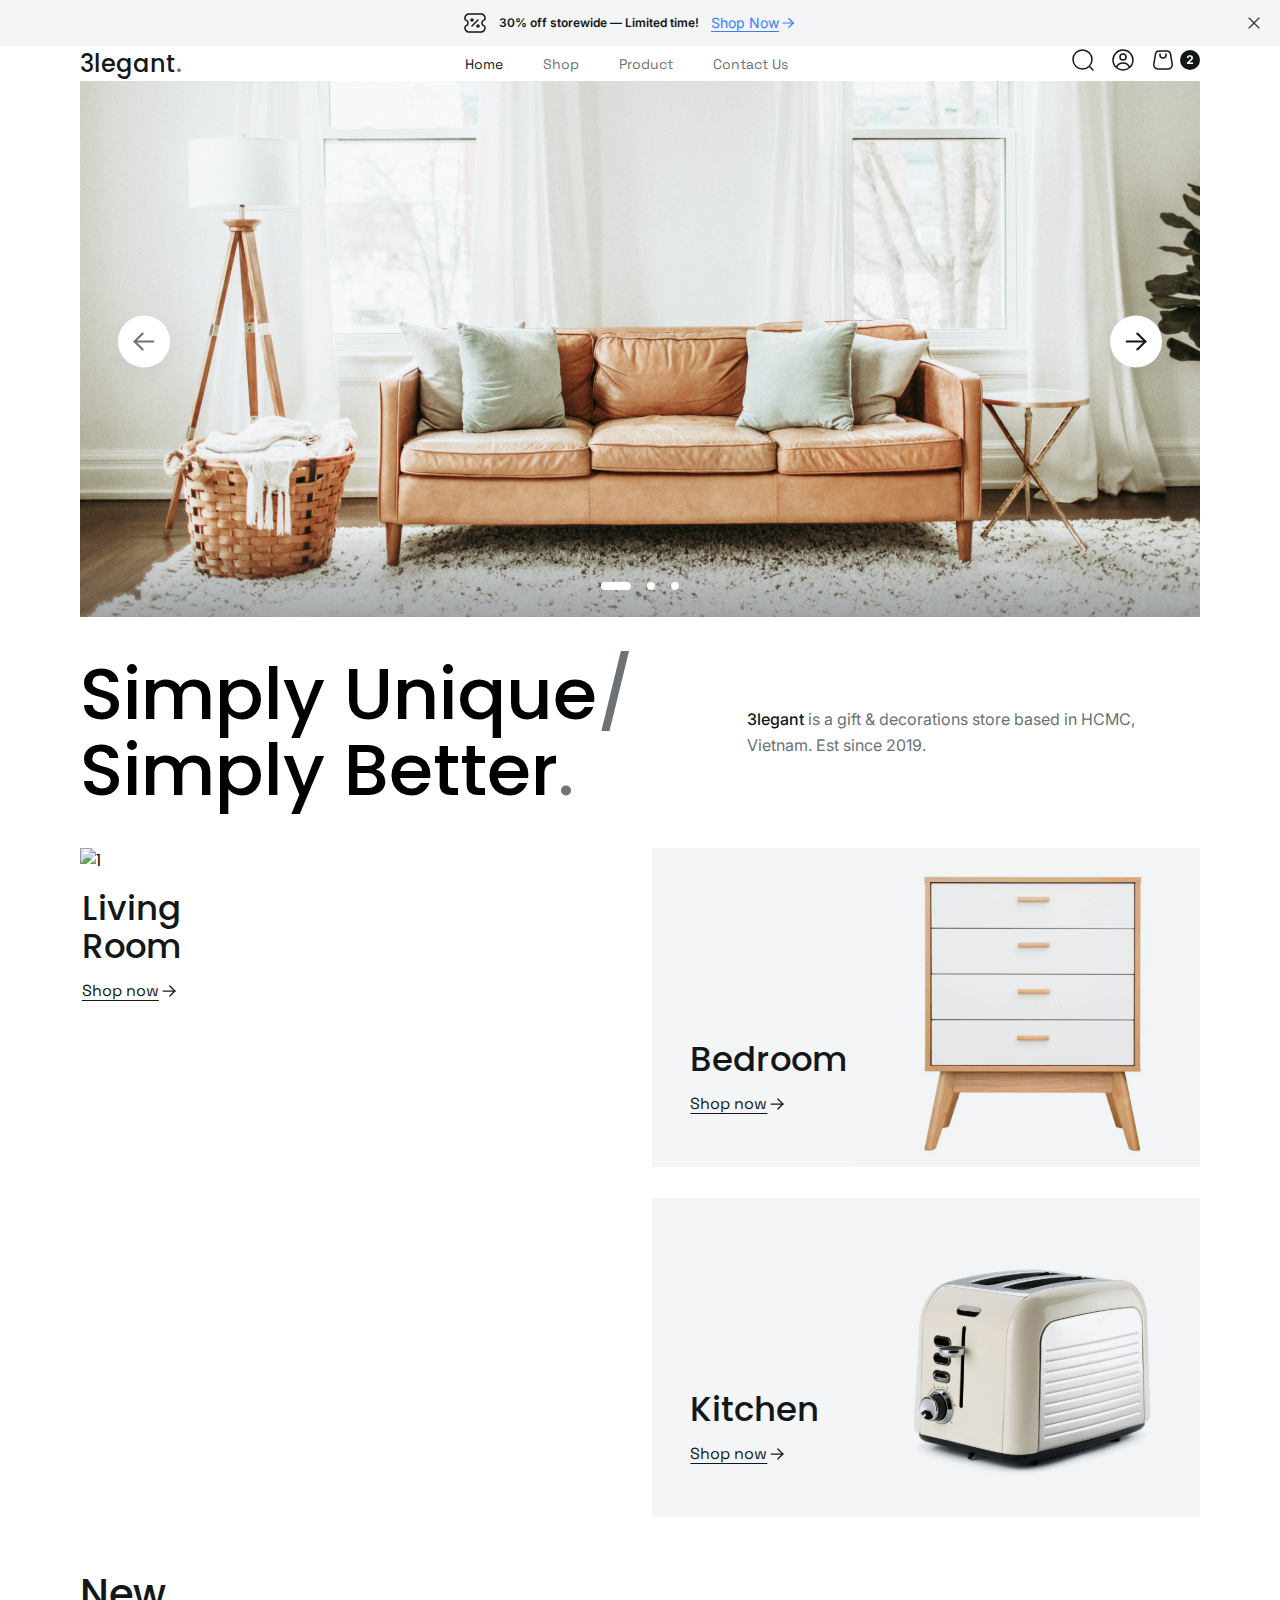
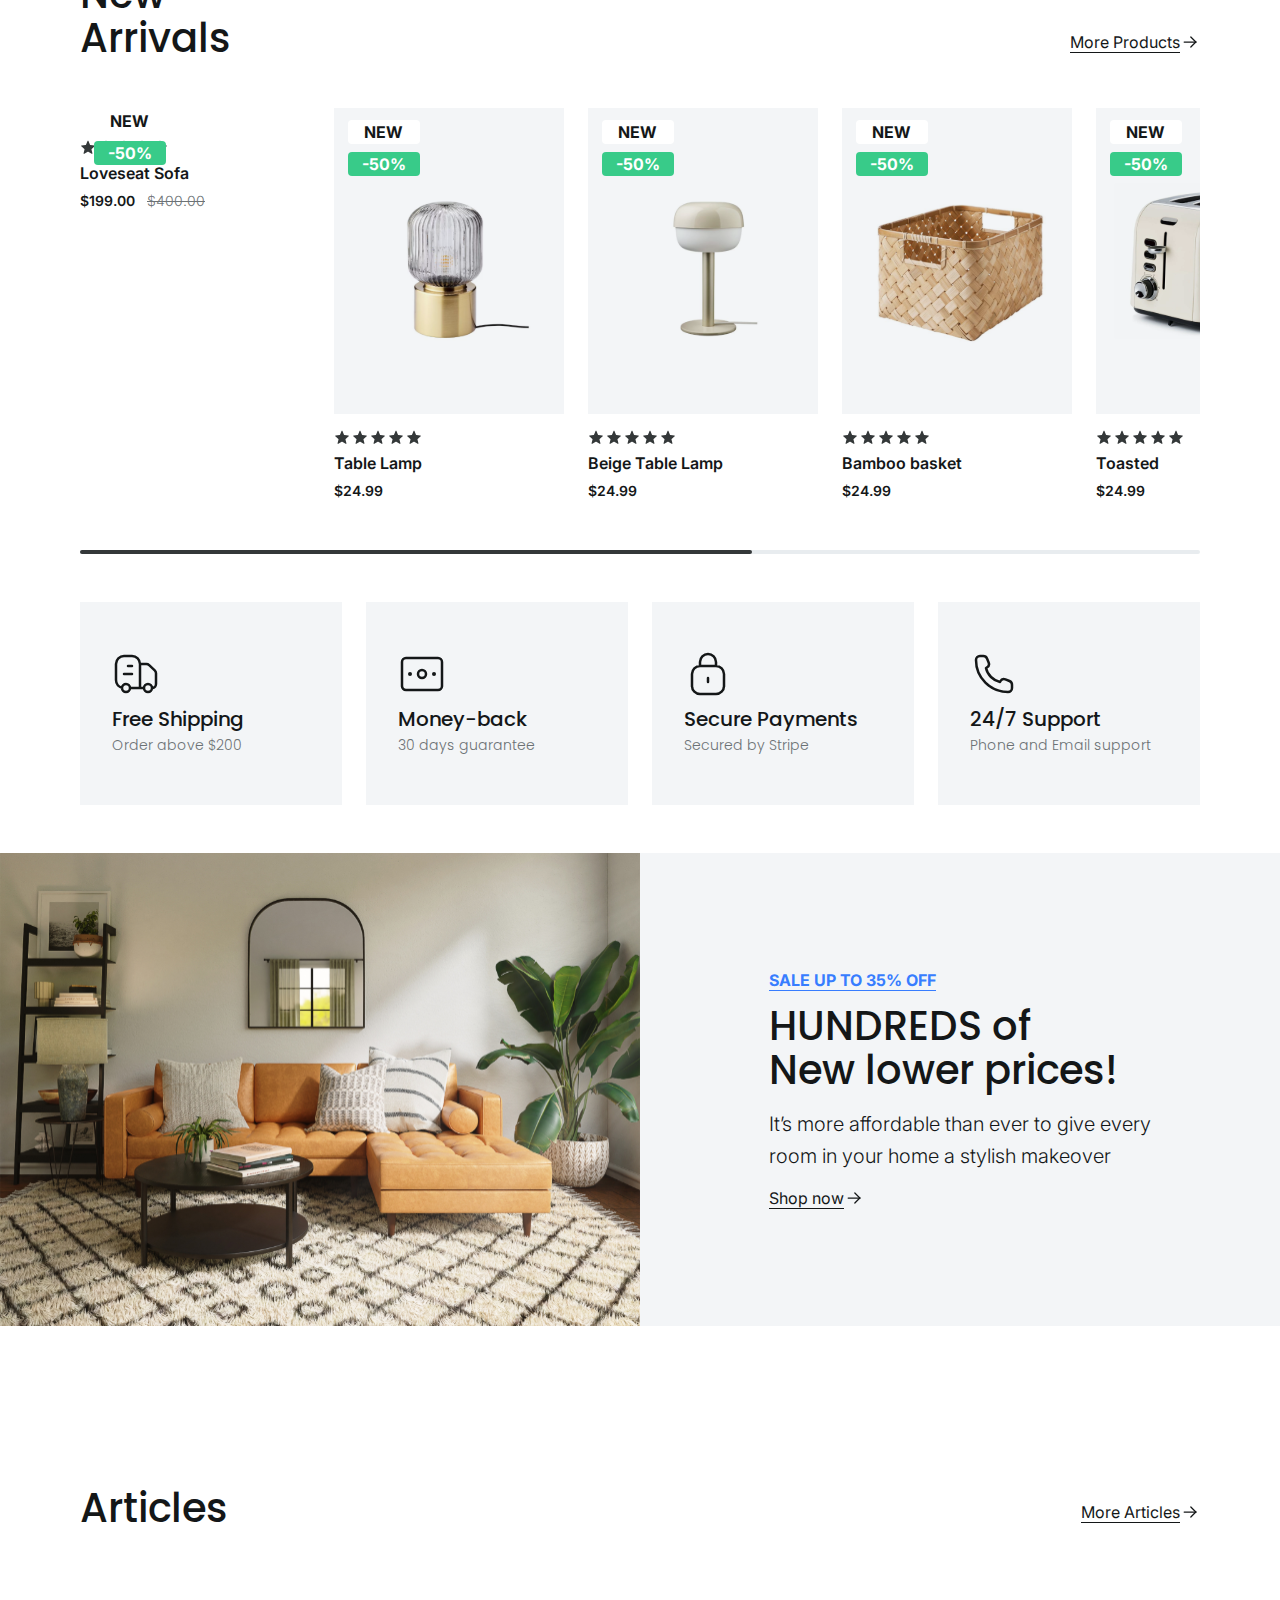
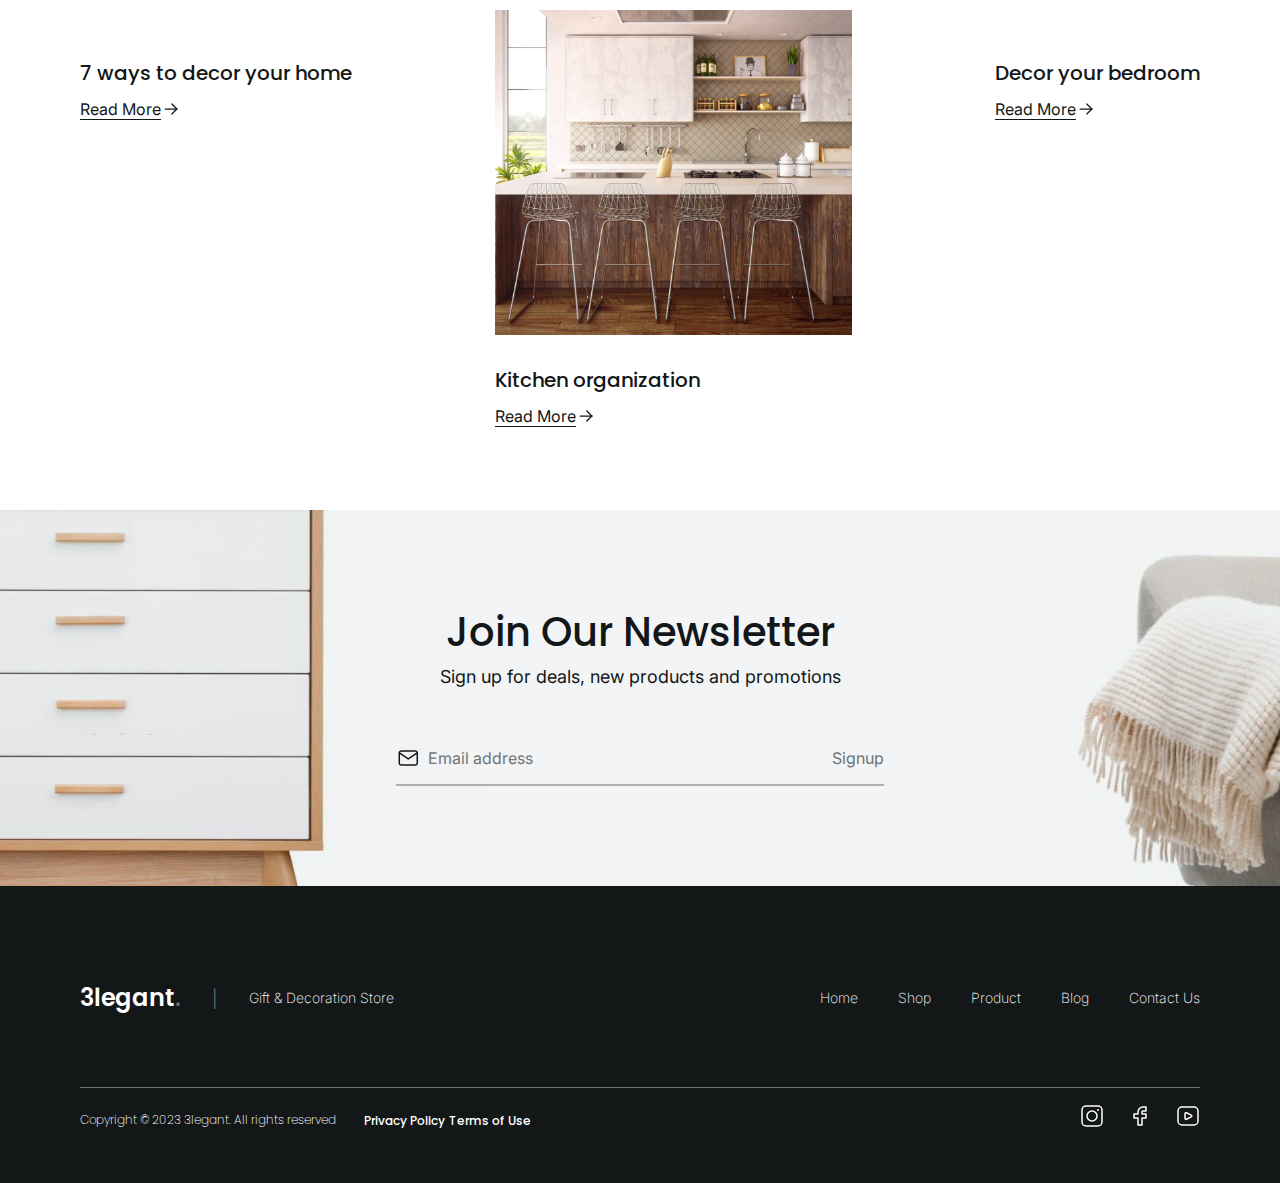
==== commit 7e2e779c: "готова первая страница с адаптацией" ====
--- a/1str.html
+++ b/1str.html
@@ -80,7 +80,8 @@
                 <p>Simply Better<span class="grey">.</span></p>
             </div>
             <div class="textp">
-                <p>3legant is a gift & decorations store based in HCMC, Vietnam. Est since 2019.</p>
+                <p><span class="blackword">3legant</span> is a gift & decorations store based in HCMC, Vietnam. Est
+                    since 2019.</p>
             </div>
         </section>
         <section class="card">
@@ -314,9 +315,11 @@
         </section>
         <section class="email">
             <div class="email-banner">
-                <a class="titlecatalog paragraf-1" href="#">Join Our Newsletter</a>
-                <a class="paragraf-2" href="#">Sign up for deals, new products and
-                    promotions</a>
+                <div class="email-title">
+                    <a class="titlecatalog paragraf-1" href="#">Join Our Newsletter</a>
+                    <a class="paragraf-2" href="#">Sign up for deals, new products and
+                        promotions</a>
+                </div>
                 <div class="email-form">
                     <input type="email" class="email-input" placeholder="Email address" />
                     <a href="#">Signup</a>
--- a/main.css
+++ b/main.css
@@ -192,6 +192,11 @@
     line-height: 26px;
     color: #6C7275;
     max-width: 453px;
+}
+
+.blackword {
+    color: #141718;
+    font-weight: 500;
 }
 
 .card {
@@ -612,7 +617,14 @@
     display: flex;
     flex-direction: column;
     align-items: center;
-
+    gap: 40px;
+}
+
+.email-title {
+    display: flex;
+    flex-direction: column;
+    align-items: center;
+    gap: 8px;
 }
 
 .paragraf-2 {
@@ -1308,6 +1320,11 @@
     footer {
         padding-left: 32px;
         padding-right: 32px;
+    }
+
+    .email {
+        background-image: none;
+        background-color: #F2F4F6
     }
 
 }
@@ -1510,6 +1527,28 @@
         font-size: 16px;
         line-height: 26px;
     }
+
+    .title-catalog {
+        display: flex;
+        flex-direction: column;
+        align-items: start;
+        gap: 10px;
+    }
+
+    .paragraf-1 {
+        font-size: 28px;
+        line-height: 34px;
+    }
+
+    .paragraf-2 {
+        font-size: 14px;
+        line-height: 22px;
+    }
+
+    .article {
+        padding-top: 40px;
+        padding-bottom: 40px;
+    }
 }
 
 
@@ -1548,4 +1587,14 @@
         font-size: 14px;
         line-height: 24px;
     }
+
+    .paragraf-1 {
+        font-size: 24px;
+        line-height: 30px;
+    }
+
+    .paragraf-2 {
+        font-size: 12px;
+        line-height: 20px;
+    }
 }